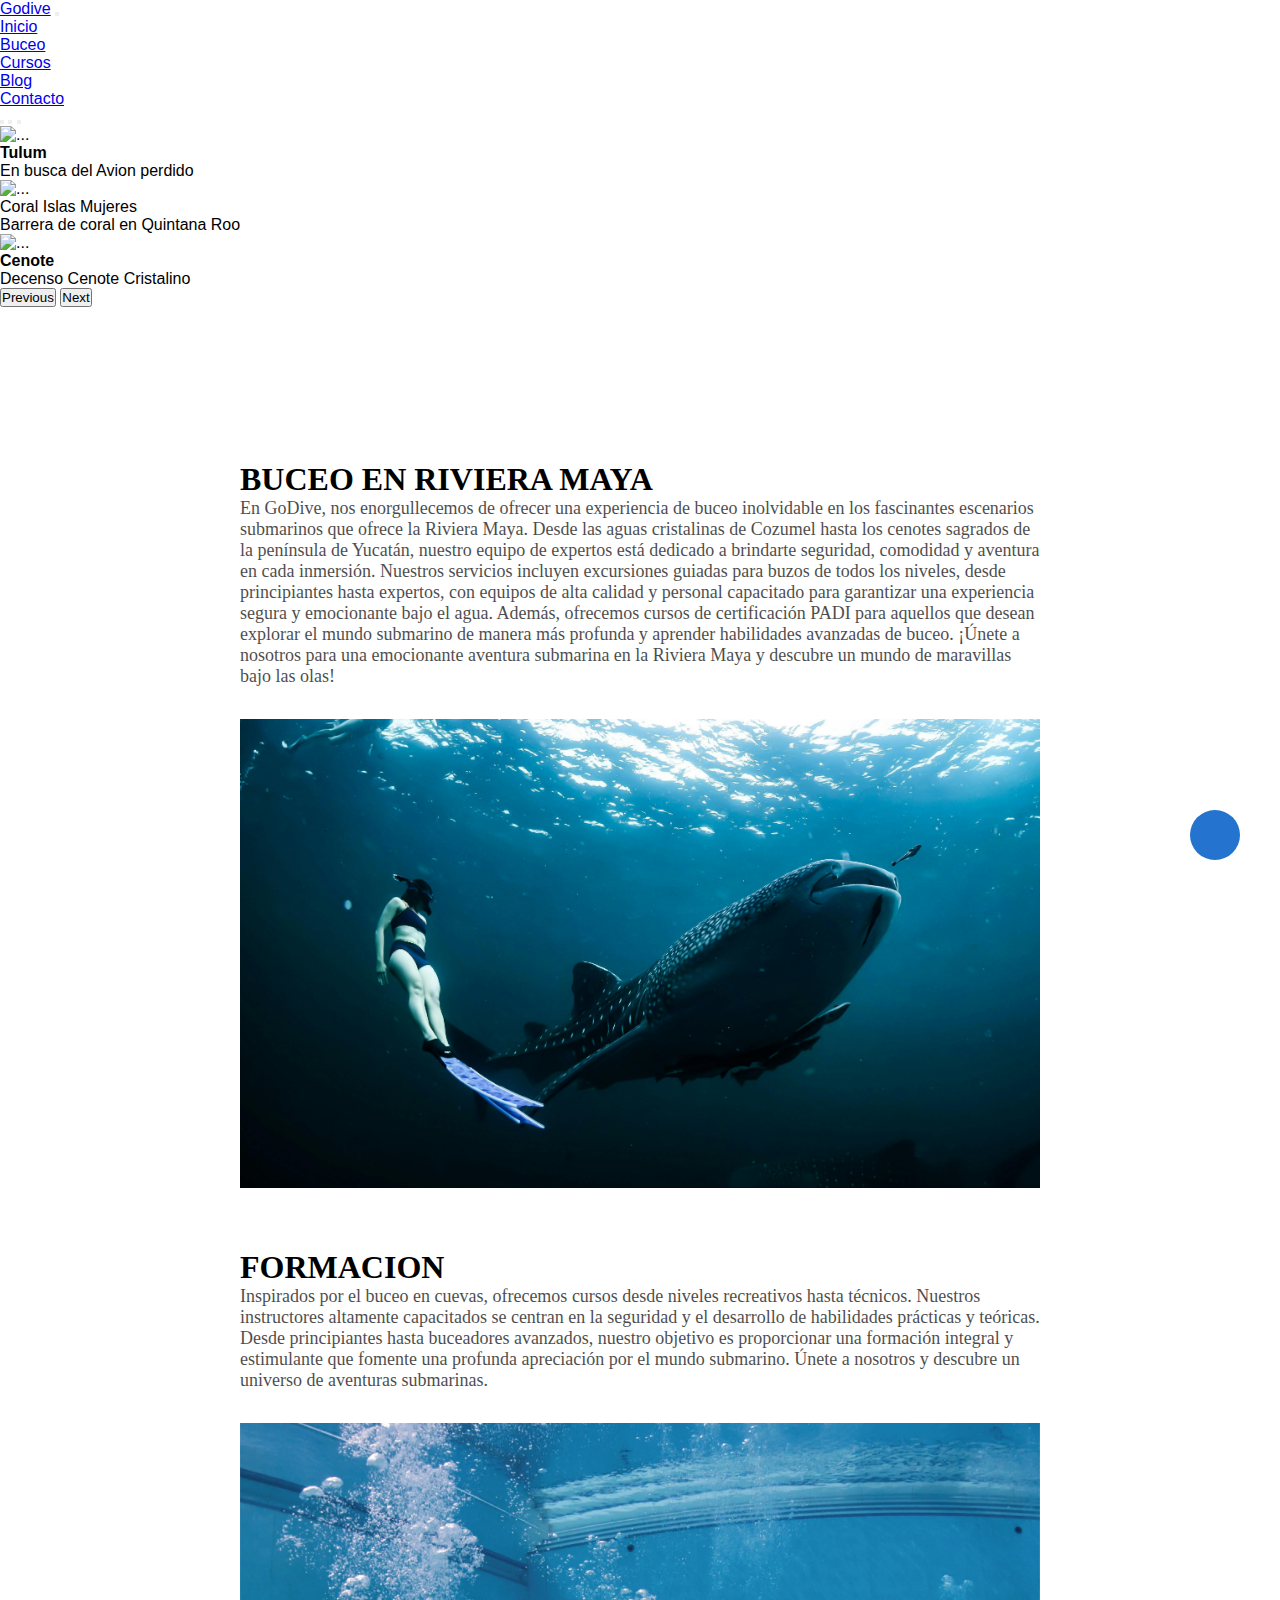
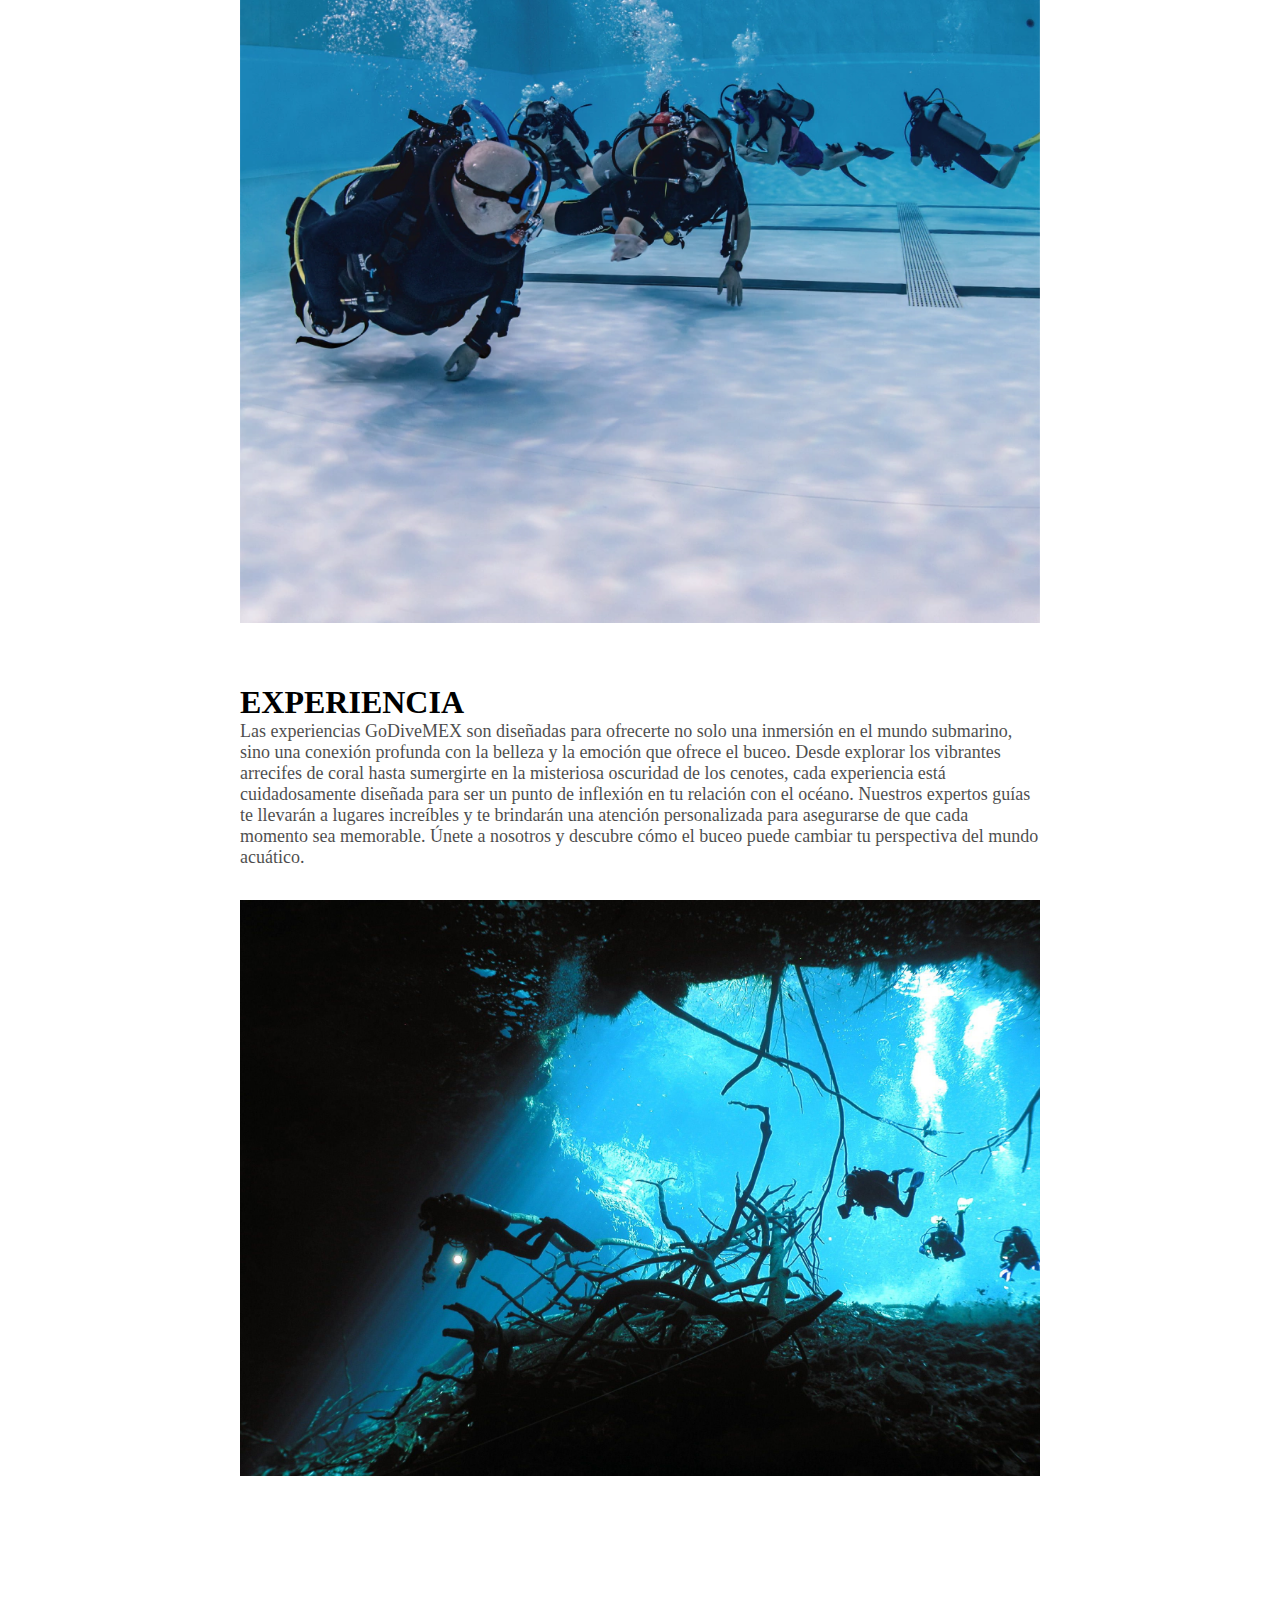
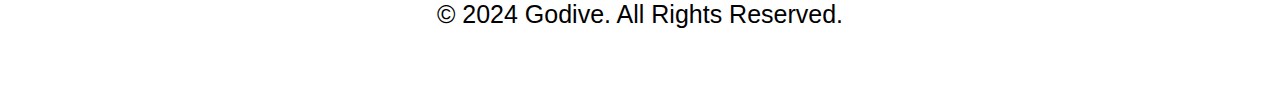
==== index.html @ 3f89cd63 "pruba index" ====
<!DOCTYPE html>
<html lang="es">

<head>
  <meta charset="UTF-8">
  <meta name="viewport" content="width=device-width, initial-scale=1.0">
  <link rel="stylesheet" href="https://cdnjs.cloudflare.com/ajax/libs/font-awesome/6.5.1/css/all.min.css"
    integrity="sha512-DTOQO9RWCH3ppGqcWaEA1BIZOC6xxalwEsw9c2QQeAIftl+Vegovlnee1c9QX4TctnWMn13TZye+giMm8e2LwA=="
    crossorigin="anonymous" referrerpolicy="no-referrer" />
  <!--BS 5.1 inicia-->
  <link href="https://cdn.jsdelivr.net/npm/bootstrap@5.1.3/dist/css/bootstrap.min.css" rel="stylesheet"
    integrity="sha384-1BmE4kWBq78iYhFldvKuhfTAU6auU8tT94WrHftjDbrCEXSU1oBoqyl2QvZ6jIW3" crossorigin="anonymous">
  <!--BS 5.1 fin-->
  <link rel="stylesheet" href="./estilos/estilo.css">
  <title>Inicio</title>
</head>
<header>
  <nav class="navbar navbar-expand-sm bg-dark navbar-dark">
    <div class="container-fluid">
      <a class="navbar-brand" href="#">Godive</a>
      <button class="navbar-toggler" type="button" data-bs-toggle="collapse" data-bs-target="#collapsibleNavbar">
        <span class="navbar-toggler-icon"></span>
      </button>
      <div class="diflex justify-content-end collapse navbar-collapse" id="collapsibleNavbar">
        <ul class="navbar-nav">
          <li class="nav-item">
            <a class="nav-link" href="./index.html">Inicio</a>
          </li>
          <li class="nav-item">
            <a class="nav-link" href="./page/buceo.html">Buceo</a>
          </li>
          <li class="nav-item">
            <a class="nav-link" href="./page/cursos.html">Cursos</a>
          </li>
          <li class="nav-item">
            <a class="nav-link" href="./page/blog.html">Blog</a>
          </li>
          <li class="nav-item">
            <a class="nav-link" href="./page/contacto.html">Contacto</a>
          </li>
        </ul>
      </div>
    </div>
  </nav>
  <script src="https://cdn.jsdelivr.net/npm/@popperjs/core@2.10.2/dist/umd/popper.min.js"
    integrity="sha384-7+zCNj/IqJ95wo16oMtfsKbZ9ccEh31eOz1HGyDuCQ6wgnyJNSYdrPa03rtR1zdB"
    crossorigin="anonymous"></script>
  <script src="https://cdn.jsdelivr.net/npm/bootstrap@5.1.3/dist/js/bootstrap.min.js"
    integrity="sha384-QJHtvGhmr9XOIpI6YVutG+2QOK9T+ZnN4kzFN1RtK3zEFEIsxhlmWl5/YESvpZ13"
    crossorigin="anonymous"></script>
</header>

<body>
  <div class="fotc">
    <div id="carouselExampleCaptions" class="carousel slide" data-bs-ride="carousel">
      <div class="carousel-indicators">
        <button type="button" data-bs-target="#carouselExampleCaptions" data-bs-slide-to="0" class="active"
          aria-current="true" aria-label="Slide 1"></button>
        <button type="button" data-bs-target="#carouselExampleCaptions" data-bs-slide-to="1"
          aria-label="Slide 2"></button>
        <button type="button" data-bs-target="#carouselExampleCaptions" data-bs-slide-to="2"
          aria-label="Slide 3"></button>
      </div>
      <div class="carousel-inner">
        <div class="carousel-item active">
          <img src="./Media/1980.jpg" class="d-block w-100" alt="...">
          <div class="carousel-caption d-none d-md-block">
            <h4>Tulum</h4>
            <p>En busca del Avion perdido</p>
          </div>
        </div>
        <div class="carousel-item">
          <img src="./Media/1981.jpg" class="d-block w-100" alt="...">
          <div class="carousel-caption d-none d-md-block">
            <hh4>Coral Islas Mujeres</hh4>
            <p>Barrera de coral en Quintana Roo</p>
          </div>
        </div>
        <div class="carousel-item">
          <img src="./Media//1983.jpg" class="d-block w-100" alt="...">
          <div class="carousel-caption d-none d-md-block">
            <h4>Cenote</h4>
            <p>Decenso Cenote Cristalino</p>
          </div>
        </div>
      </div>
      <button class="carousel-control-prev" type="button" data-bs-target="#carouselExampleCaptions"
        data-bs-slide="prev">
        <span class="carousel-control-prev-icon" aria-hidden="true"></span>
        <span class="visually-hidden">Previous</span>
      </button>
      <button class="carousel-control-next" type="button" data-bs-target="#carouselExampleCaptions"
        data-bs-slide="next">
        <span class="carousel-control-next-icon" aria-hidden="true"></span>
        <span class="visually-hidden">Next</span>
      </button>
    </div>
  </div>
</body>
  <br></br>
  <br>
  <section>
    <h1>BUCEO EN RIVIERA MAYA</h1>

    <h2>En GoDive, nos enorgullecemos de ofrecer una experiencia de buceo inolvidable en los fascinantes escenarios
      submarinos que ofrece la Riviera Maya. Desde las aguas cristalinas de Cozumel hasta los cenotes sagrados de la
      península de Yucatán, nuestro equipo de expertos está dedicado a brindarte seguridad, comodidad y aventura en cada
      inmersión.

      Nuestros servicios incluyen excursiones guiadas para buzos de todos los niveles, desde principiantes hasta
      expertos, con equipos de alta calidad y personal capacitado para garantizar una experiencia segura y emocionante
      bajo el agua. Además, ofrecemos cursos de certificación PADI para aquellos que desean explorar el mundo submarino
      de manera más profunda y aprender habilidades avanzadas de buceo.
      ¡Únete a nosotros para una emocionante aventura submarina en la Riviera Maya y descubre un mundo de maravillas
      bajo las olas!</h2>
    <img
      src="./media/index 2.jpg" />
    <br></br>
    <br></br>
    <h1>FORMACION</h1>

    <h2>Inspirados por el buceo en cuevas, ofrecemos cursos desde niveles recreativos hasta técnicos. Nuestros
      instructores altamente capacitados se centran en la seguridad y el desarrollo de habilidades prácticas y teóricas.
      Desde principiantes hasta buceadores avanzados, nuestro objetivo es proporcionar una formación integral y
      estimulante que fomente una profunda apreciación por el mundo submarino. Únete a nosotros y descubre un universo
      de aventuras submarinas.</h2>
    <img src="./media/index 4.png" />
    <br></br>
    <br></br>
    <h1>EXPERIENCIA</h1>
    <h2>
      Las experiencias GoDiveMEX son diseñadas para ofrecerte no solo una inmersión en el mundo submarino, sino una
      conexión profunda con la belleza y la emoción que ofrece el buceo. Desde explorar los vibrantes arrecifes de coral
      hasta sumergirte en la misteriosa oscuridad de los cenotes, cada experiencia está cuidadosamente diseñada para ser
      un punto de inflexión en tu relación con el océano. Nuestros expertos guías te llevarán a lugares increíbles y te
      brindarán una atención personalizada para asegurarse de que cada momento sea memorable. Únete a nosotros y
      descubre cómo el buceo puede cambiar tu perspectiva del mundo acuático.</h2>
    <img
      src="./media/index 3.jpg" />
  </section>

<footer>
  <p>© 2024 Godive. All Rights Reserved.</p>
  <div class="redes">
    <a href="">
      <i class="fa-brands fa-facebook"></i>
    </a>
    <a href="">
      <i class="fa-brands fa-square-instagram"></i>
    </a>
    <a href="">
      <i class="fa-brands fa-youtube"></i>
    </a>
  </div>
</footer>
<a href="" class="arriba">
  <i class="fa-solid fa-house-flood-water"></i>
</a>

</html>
---- estilos/estilo.css ----
h5 {
  color: #0099ff;
  font-family: helvetica;
  text-align: center;
  font-weight: 800;
}

footer {
  background-color: rgb(255, 255, 255);
  width: 100%;
  color: #000000;
  text-align: center;
  padding: 20px;
  font-size: 25px;
}

.redes a {
  text-align: center;
  text-decoration: none;
  color: #000000;
  font-size: 50px;
  letter-spacing: 10px;
}

footer p {
  margin-bottom: 50px;
}

* {
  margin: 0;
  padding: 0;
  box-sizing: border-box;
  font-family: Verdana, Geneva, Tahoma, sans-serif;
}

html {
  scroll-behavior: smooth;
}

footer {
  background-color: rgb(255, 255, 255);
  width: 100%;
  color: #000000;
  text-align: center;
  padding: 20px;
  font-size: 25px;
}

.redes a {
  text-align: center;
  text-decoration: none;
  color: #000000;
  font-size: 50px;
  letter-spacing: 10px;
}

footer p {
  margin-bottom: 50px;
}

.arriba {
  background-color: #2473ce;
  color: rgb(255, 255, 255);
  height: 50px;
  width: 50px;
  position: fixed;
  right: 40px;
  bottom: 40px;
  font-size: 25px;
  text-align: center;
  line-height: 50px;
  border-radius: 50%;
}

/*CONTACTO*/
#contactoedit {
  font-size: 30px;
}

.prueba1 {
  padding: 2%;
  color: rgb(255, 255, 255);
  text-align: center;
  background-position: center;
}

.contacto1 {
  font-size: x-large;
  margin-top: 10px;
}

.cajatexto {
  width: 300px;
  margin-top: 10px;
  background-color: rgba(255, 255, 255, 0.5254901961);
  border-radius: 20px;
}

.textomensaje {
  width: 600px;
  height: 300px;
  margin-top: 10px;
  background-color: rgba(255, 255, 255, 0.5254901961);
  border-radius: 20px;
}

#mapa {
  background-position: center;
  margin-top: 30px;
}

#imagencontacto {
  background-image: url(../Media/imagen\ contacto2.jpg);
  background-position: center;
  width: 100%;
}

#grilla {
  display: grid;
  grid-template-rows: repeat(3, 180px);
  grid-template-columns: repeat(4, 1fr);
  grid-gap: 10px 20px;
  grid-template-areas: "img1 img2 img3 img3" "img1 img4 img3 img3" "img7 img4 img6 img8";
  grid-gap: 15px;
  padding: 20px;
}

.item {
  border-radius: 2%;
  background-size: cover;
  background-position: center;
}

.item1 {
  background-image: url(../Media/1980.jpg);
  grid-area: img1;
}

.item2 {
  background-image: url(../Media/1981.jpg);
  grid-area: img2;
}

.item3 {
  background-image: url(../Media/1983.jpg);
  grid-area: img3;
}

.item4 {
  background-image: url(../Media/dive-225580_1920.jpg);
  grid-area: img4;
}

.item5 {
  background-image: url(../Media/fondo\ buceo.jpg);
  grid-area: img5;
}

.item6 {
  background-image: url(../Media/imagen\ inicio\ 2.jpg);
  grid-area: img6;
}

.item7 {
  background-image: url(../Media/IMAGEN\ INICIO.jpg);
  grid-area: img7;
}

.item8 {
  background-image: url(../Media/diver-1867538_1920.jpg);
  grid-area: img8;
}

#fotoblog {
  align-items: center;
  float: inline-end;
  margin-right: 300px;
}

.parrafoblog {
  width: 560px;
  text-align: left;
  margin-left: 200px;
}

.titulopeli {
  margin-left: 200px;
  margin-top: 50px;
}

* {
  margin: 0;
  padding: 0;
  box-sizing: border-box;
  font-family: Verdana, Geneva, Tahoma, sans-serif;
}

html {
  scroll-behavior: smooth;
}

.arriba {
  background-color: #2473ce;
  color: rgb(255, 255, 255);
  height: 50px;
  width: 50px;
  position: fixed;
  right: 40px;
  bottom: 40px;
  font-size: 25px;
  text-align: center;
  line-height: 50px;
  border-radius: 50%;
}
section {
  max-width: 800px;
  margin: 0 auto;
  font-family: system-ui;
	margin-top: 100px;
	margin-bottom: 100px;
}

h1, h2 {
  font-family: Georgia, 'Times New Roman', Times, serif;
}

h2 {
  opacity: .7;
  font-size: 18px;
  font-weight: 400;
	margin-bottom: 32px;
}

img {
  width: 100%;
  height: auto;
}

@keyframes show {
	from {
		opacity: 0;
		scale: 25%;
	}

	to {
		opacity: 1;
		scale: 100%;
	}
}

img {
	view-timeline-name: --image;
	view-timeline-axis: block;

	animation-timeline: --image;
	animation-name: show;

	animation-range: entry 25% cover 30%;
	animation-fill-mode: both;
}
/*# sourceMappingURL=estilo.css.map */
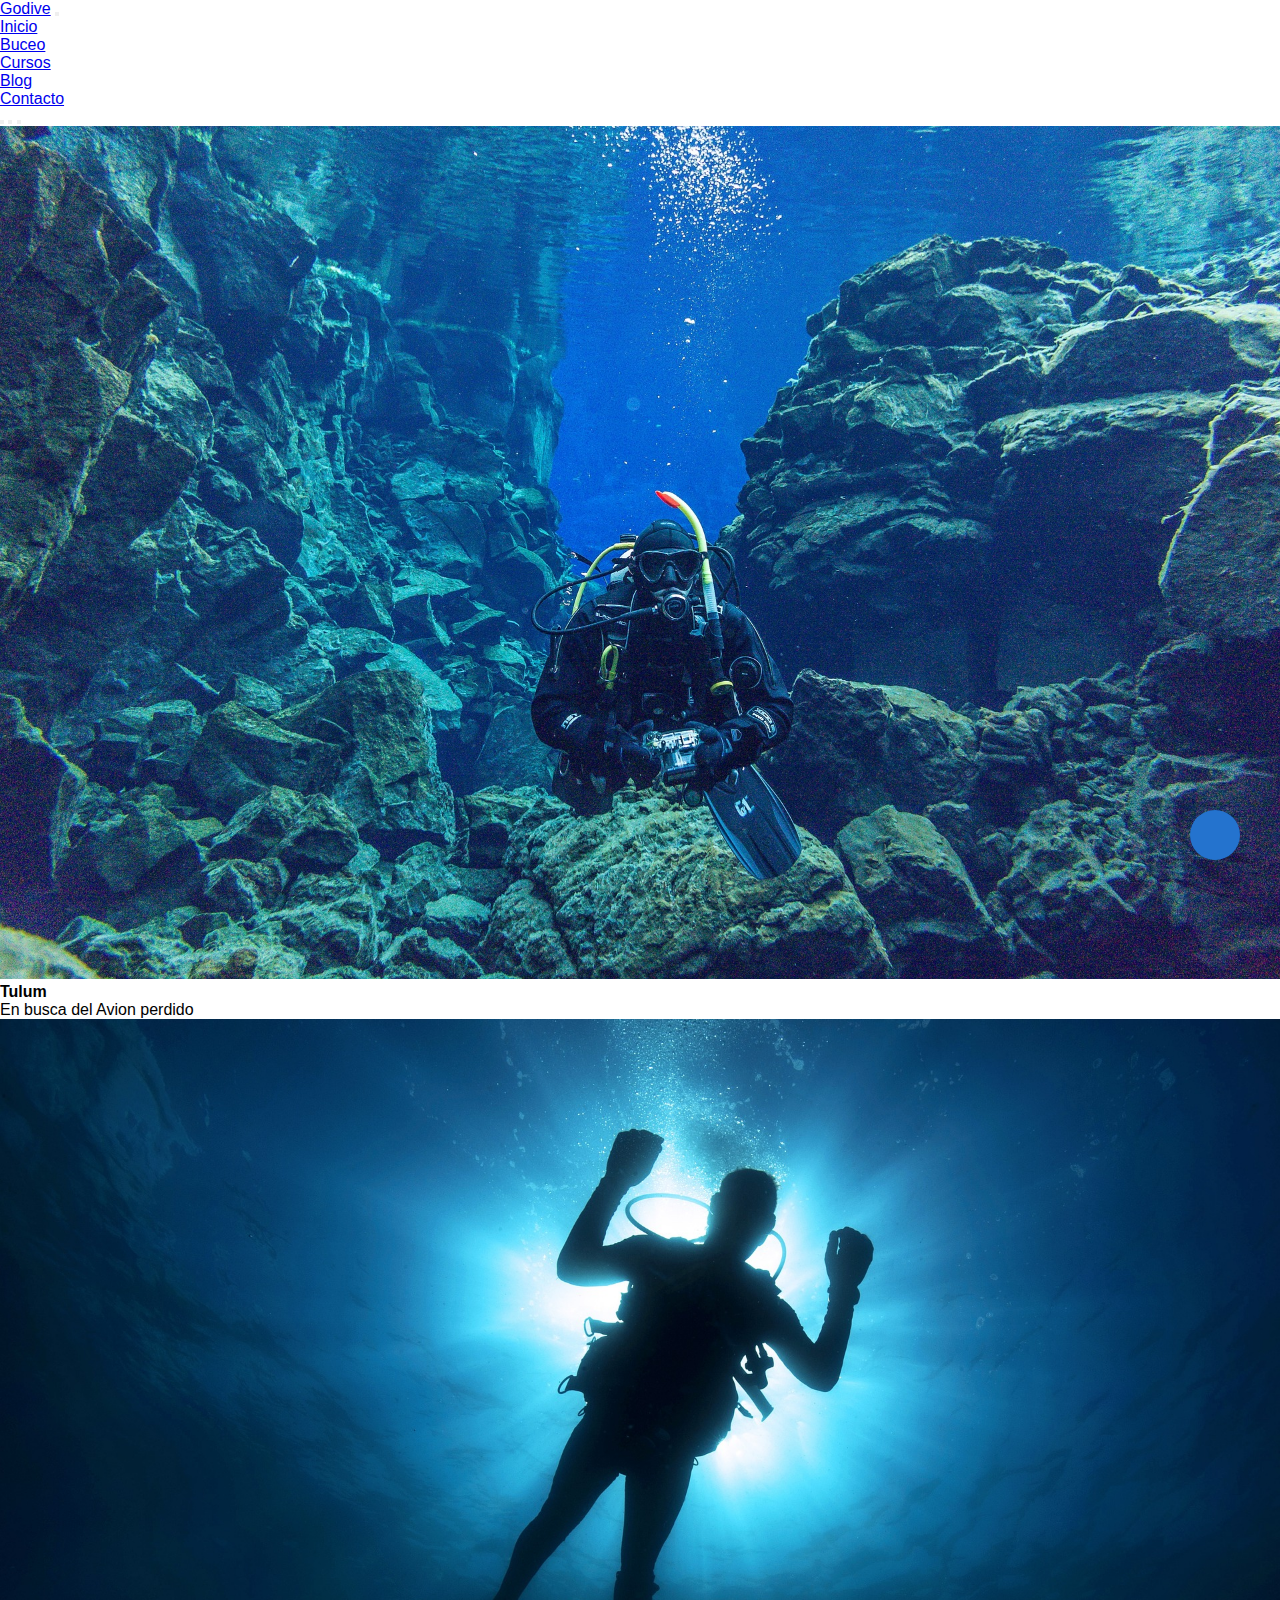
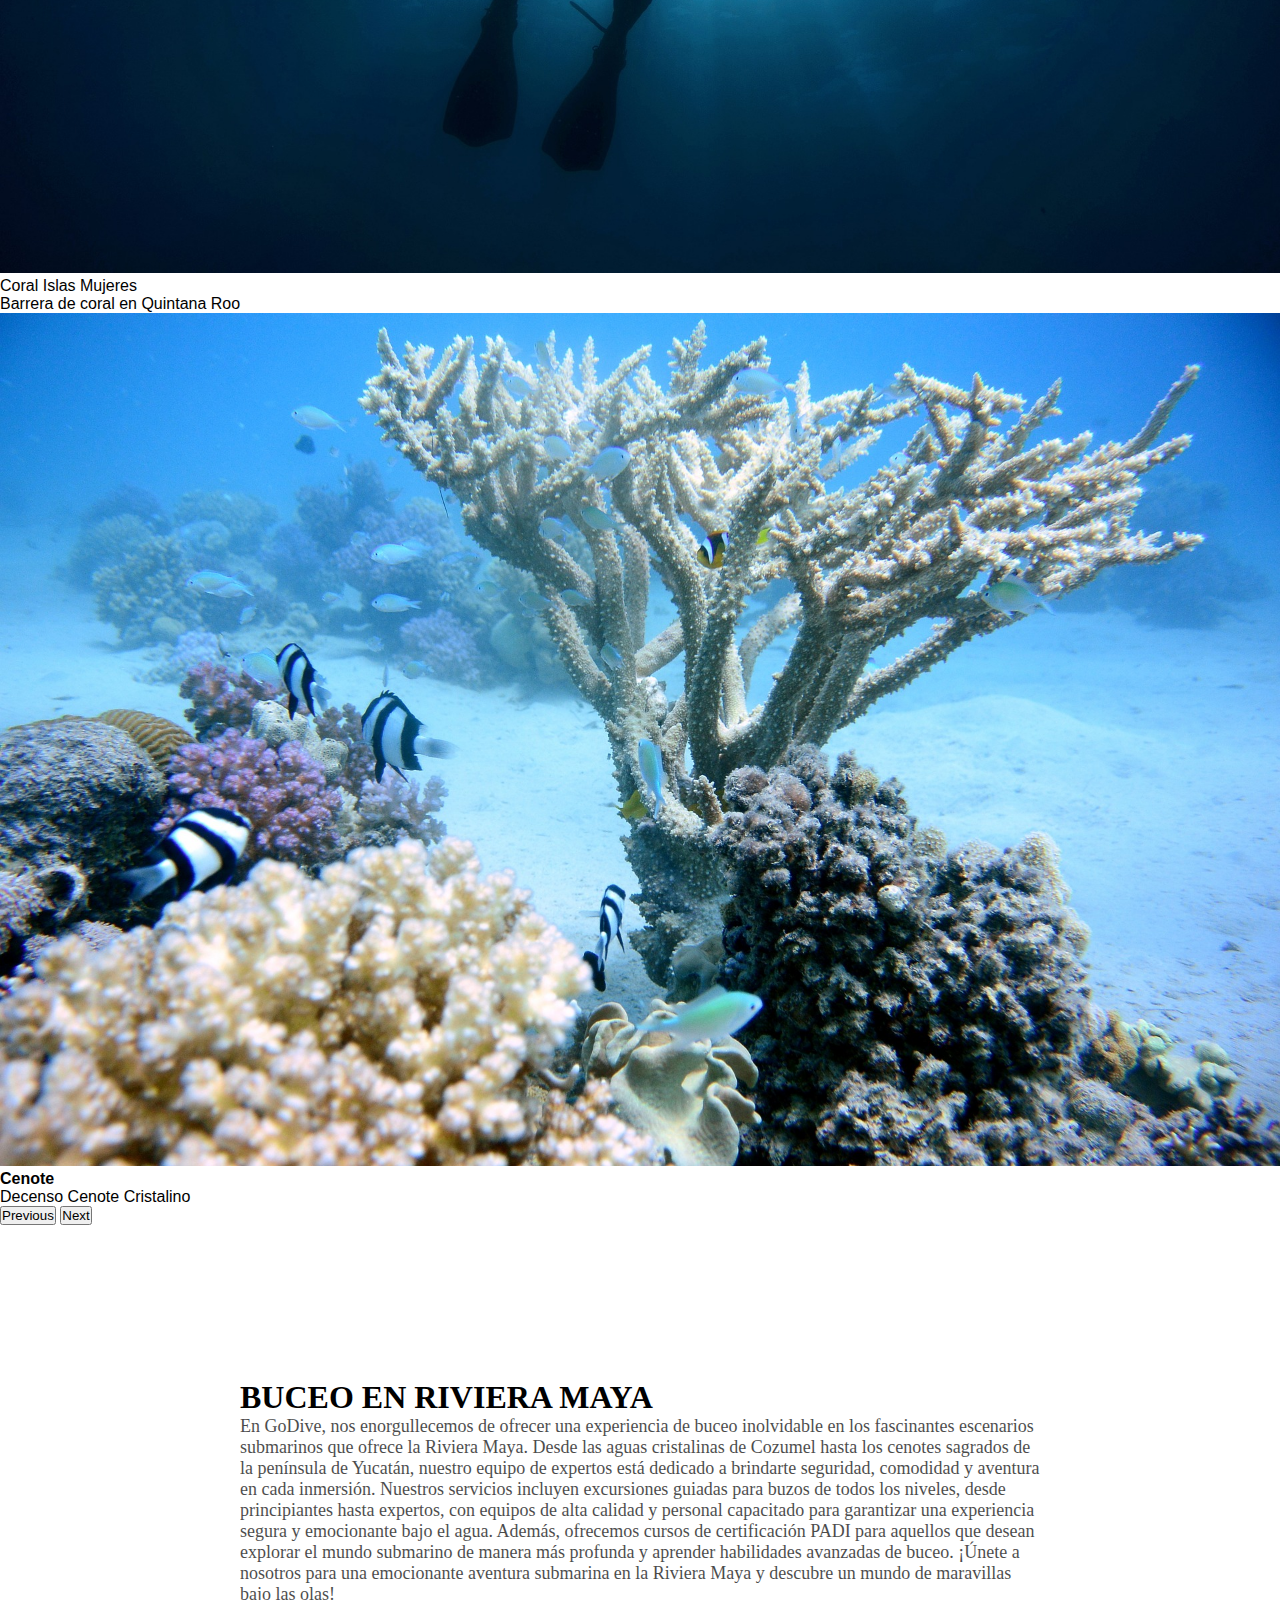
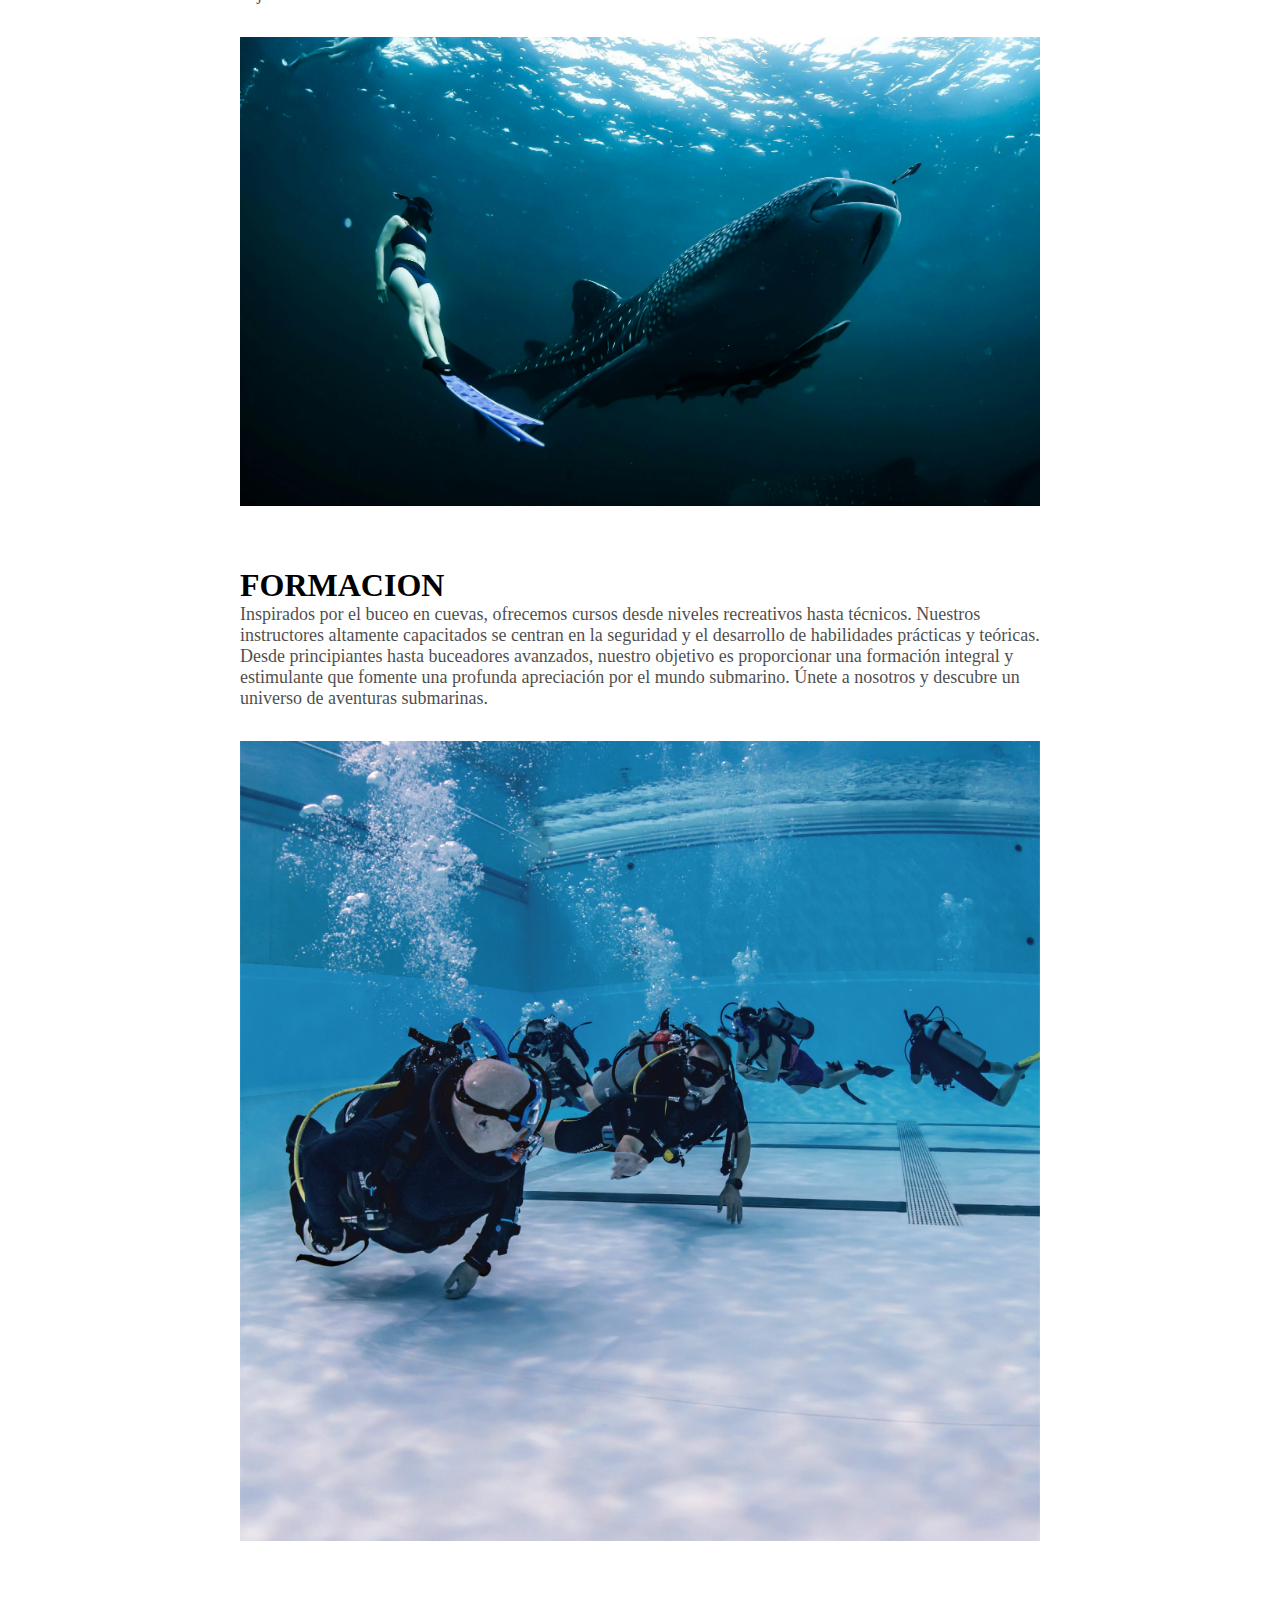
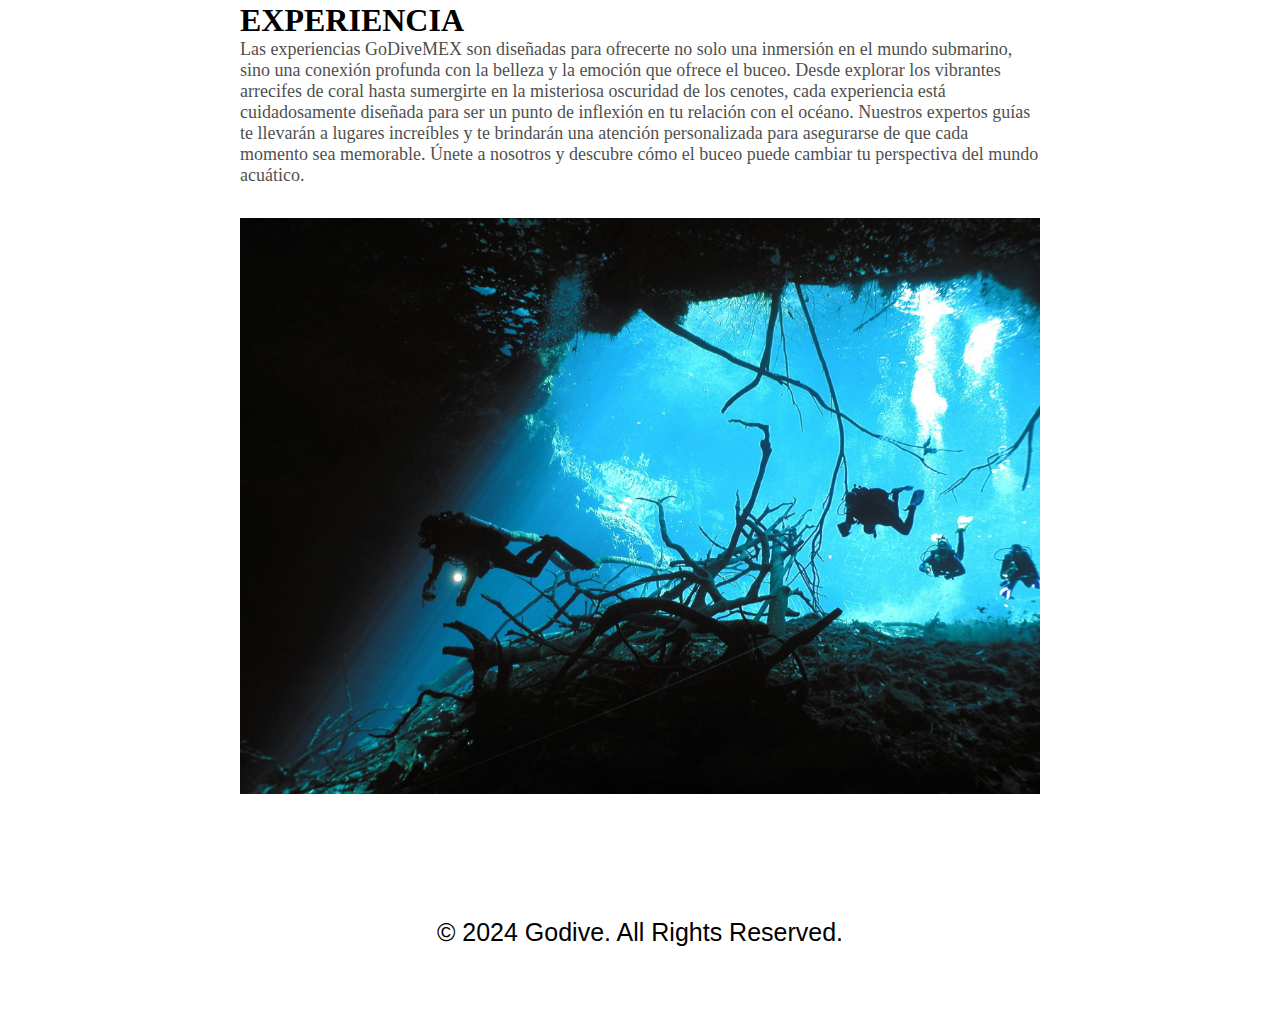
==== commit adaa5995: "se agrega carrucel" ====
--- a/index.html
+++ b/index.html
@@ -63,21 +63,21 @@
       </div>
       <div class="carousel-inner">
         <div class="carousel-item active">
-          <img src="./Media/1980.jpg" class="d-block w-100" alt="...">
+          <img src="./media/1983.jpg" class="d-block w-100" alt="...">
           <div class="carousel-caption d-none d-md-block">
             <h4>Tulum</h4>
             <p>En busca del Avion perdido</p>
           </div>
         </div>
         <div class="carousel-item">
-          <img src="./Media/1981.jpg" class="d-block w-100" alt="...">
+          <img src="./media/1980.jpg" class="d-block w-100" alt="...">
           <div class="carousel-caption d-none d-md-block">
             <hh4>Coral Islas Mujeres</hh4>
             <p>Barrera de coral en Quintana Roo</p>
           </div>
         </div>
         <div class="carousel-item">
-          <img src="./Media//1983.jpg" class="d-block w-100" alt="...">
+          <img src="./media/1981.jpg" class="d-block w-100" alt="...">
           <div class="carousel-caption d-none d-md-block">
             <h4>Cenote</h4>
             <p>Decenso Cenote Cristalino</p>
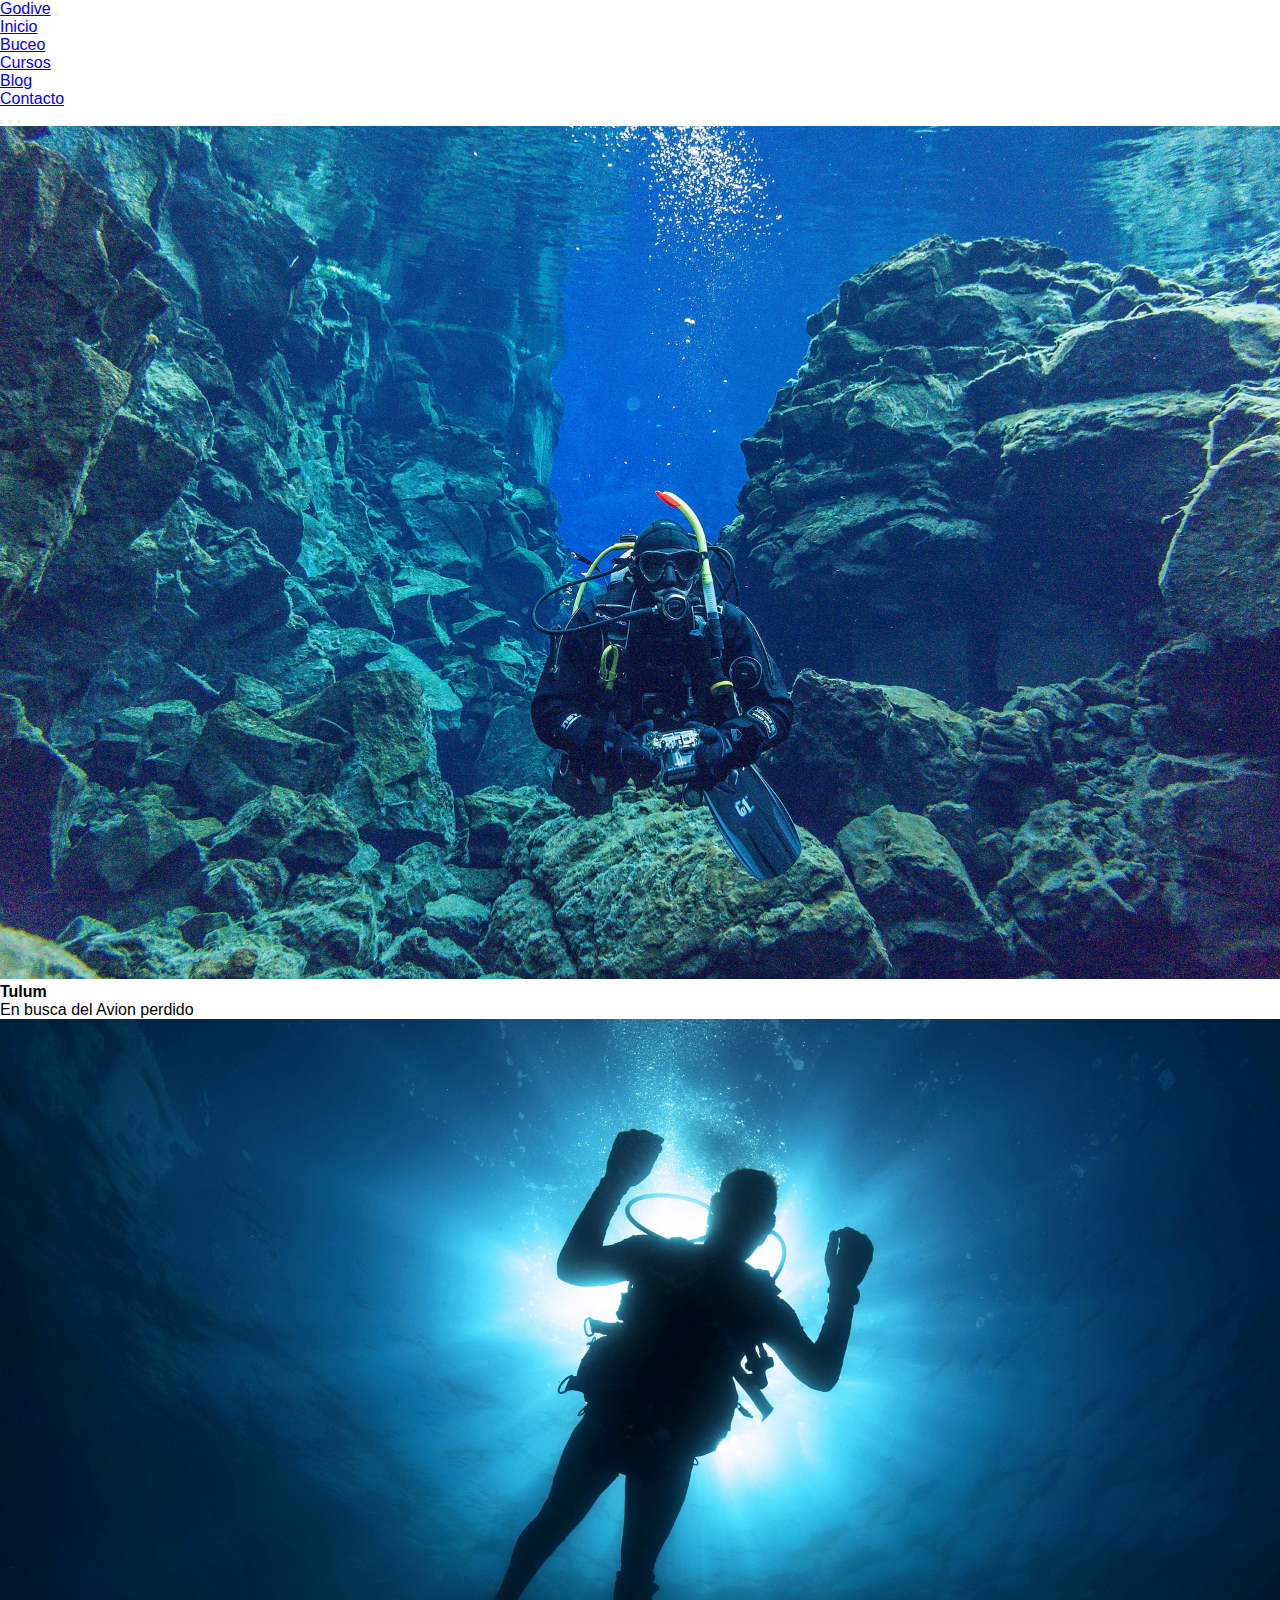
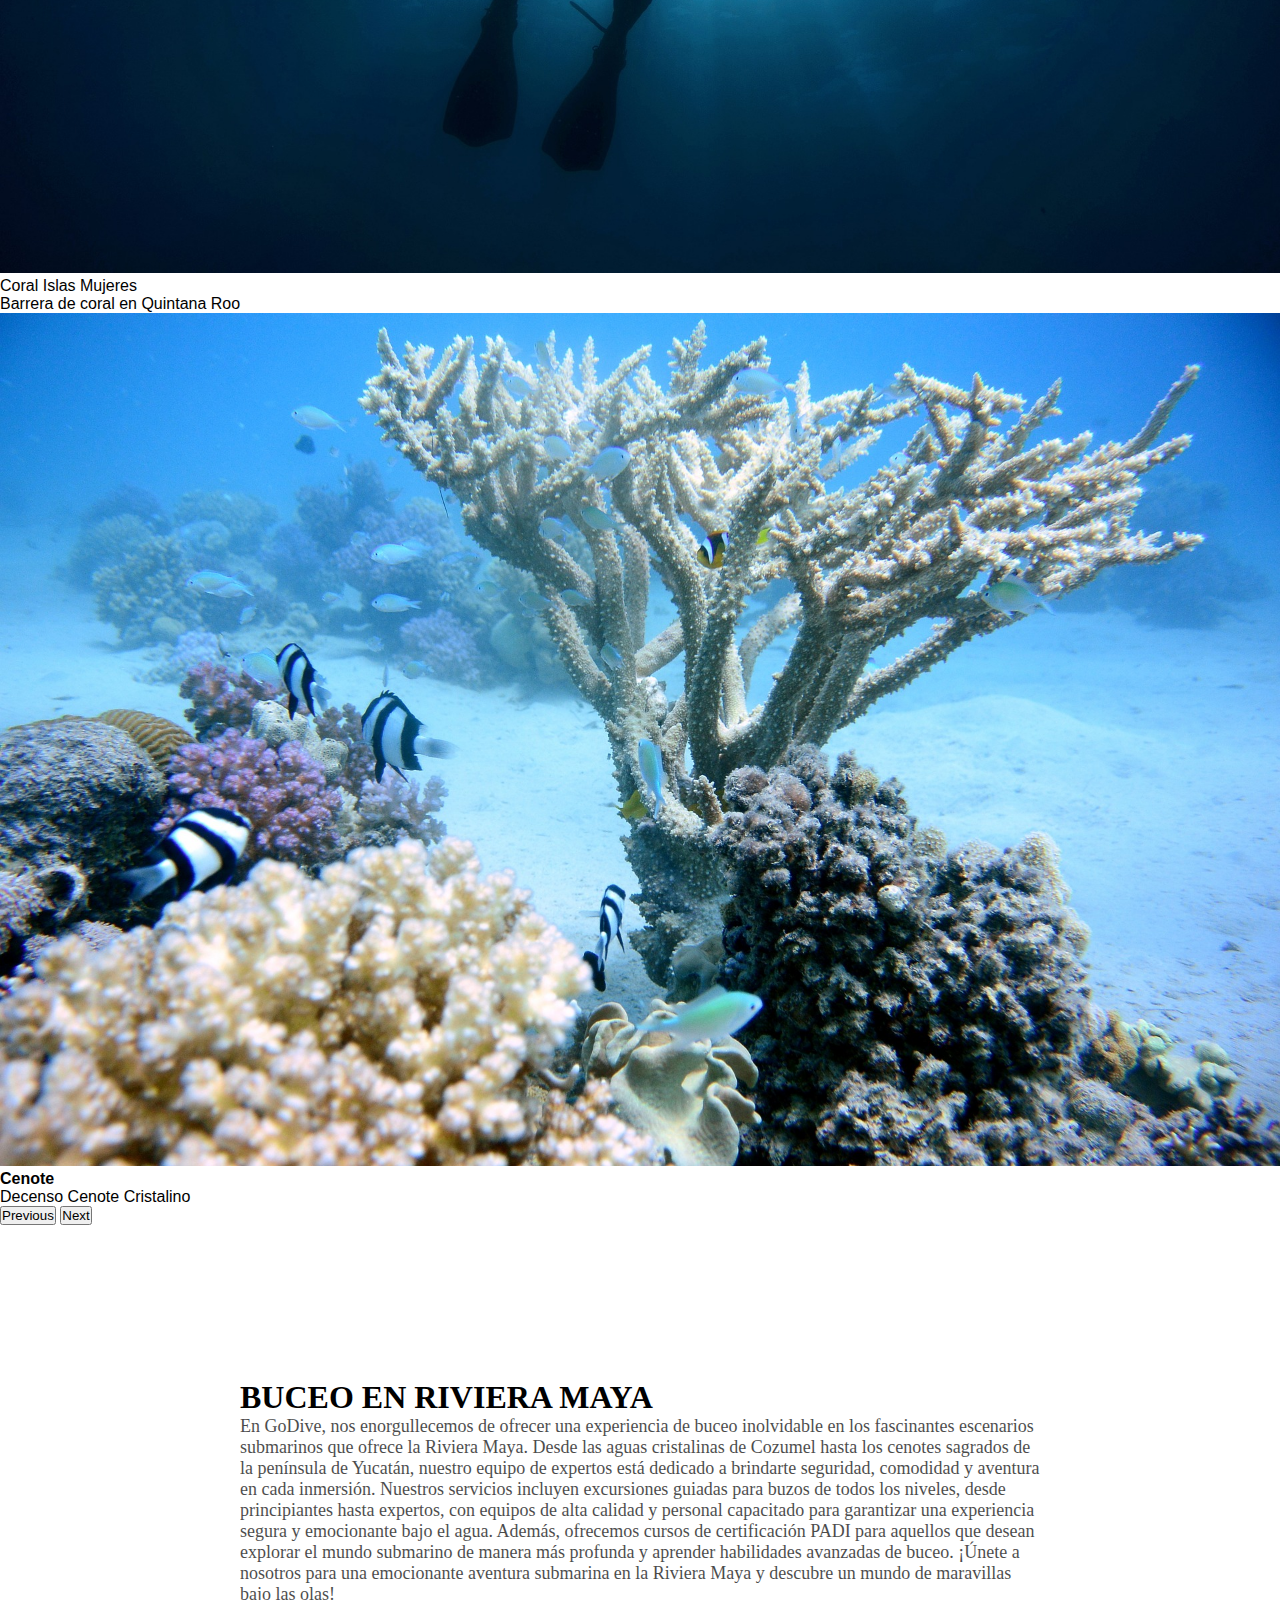
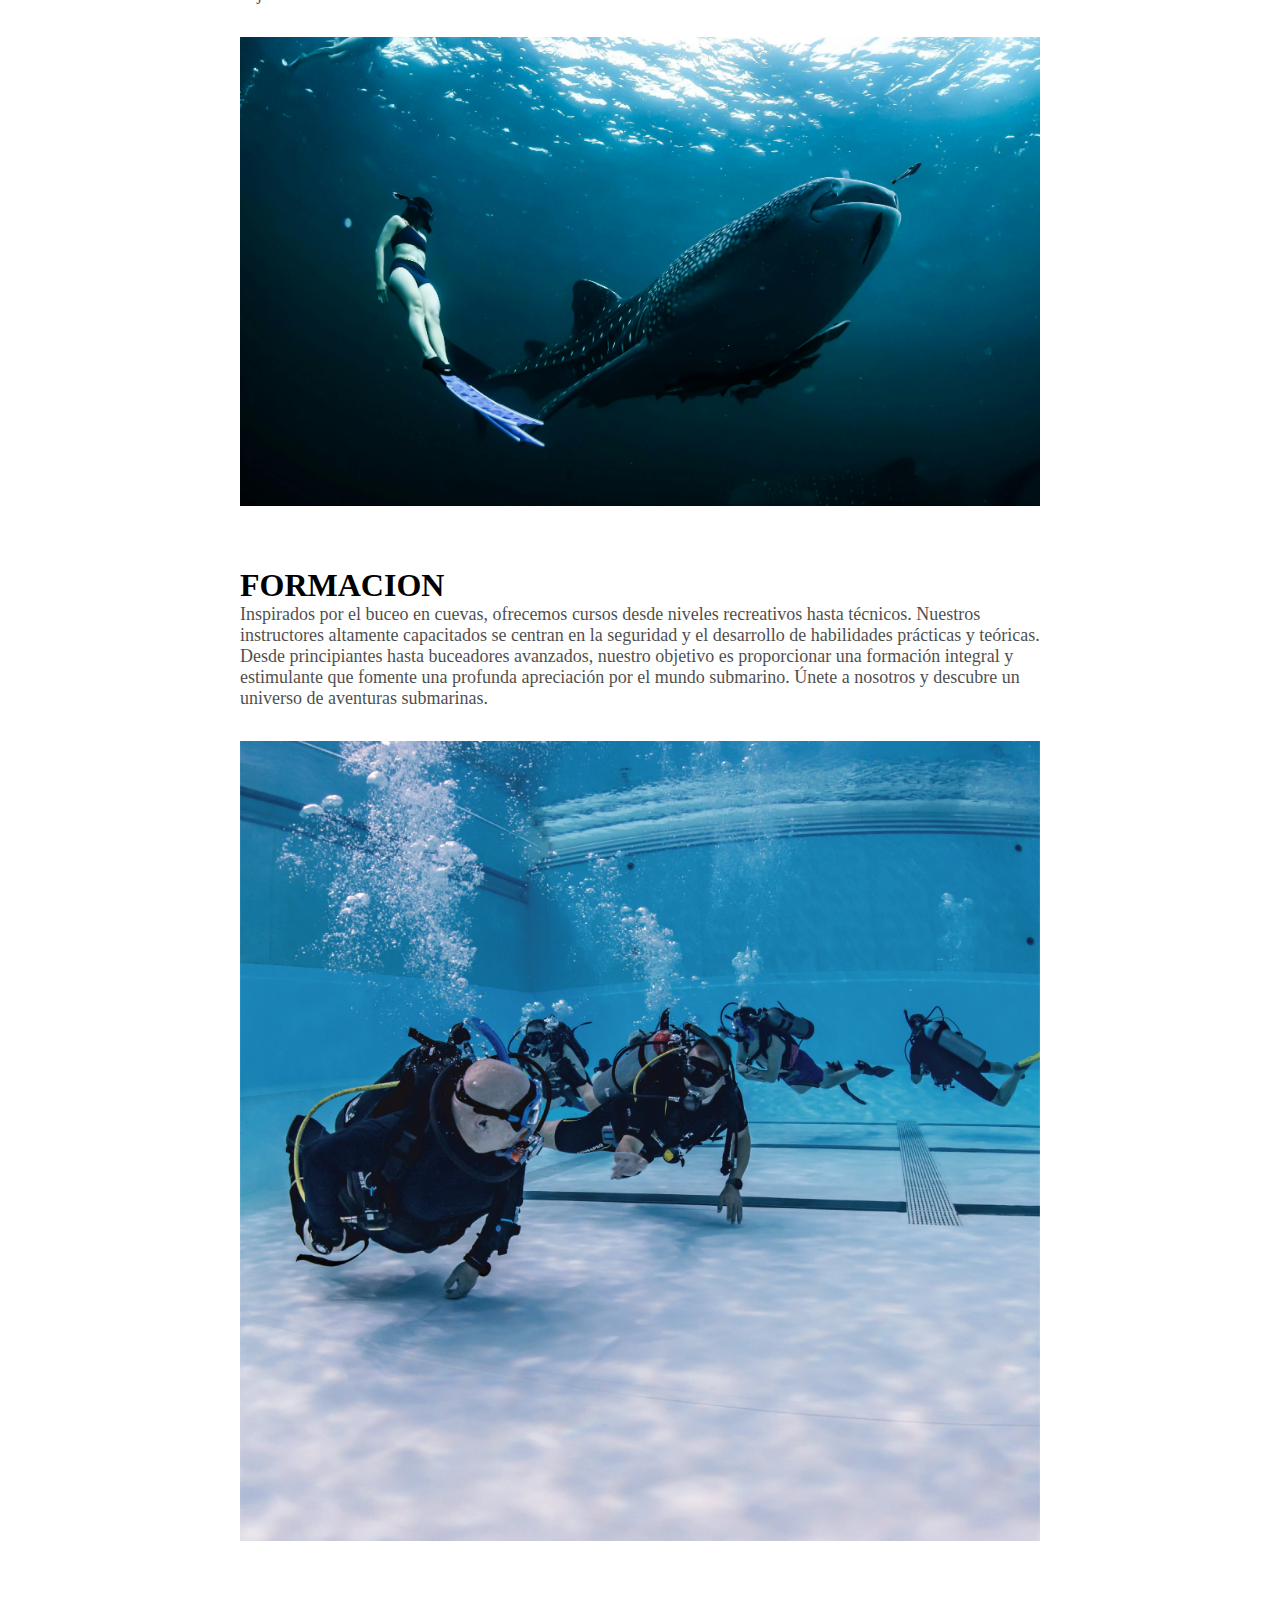
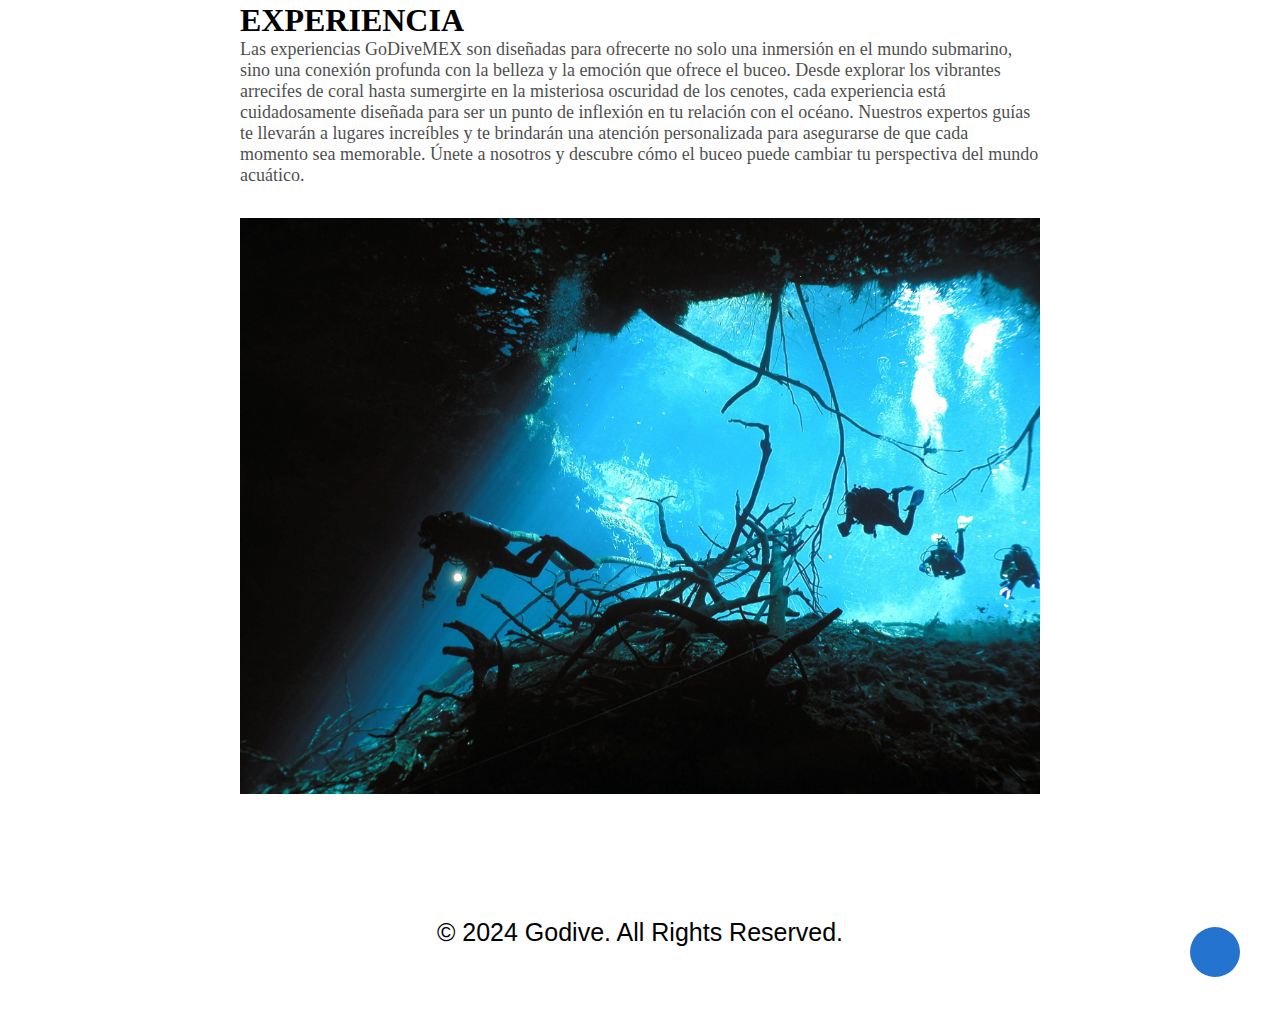
==== commit 2688098d: "prueba" ====
--- a/index.html
+++ b/index.html
@@ -95,8 +95,8 @@
         <span class="visually-hidden">Next</span>
       </button>
     </div>
+
   </div>
-</body>
   <br></br>
   <br>
   <section>
@@ -113,8 +113,7 @@
       de manera más profunda y aprender habilidades avanzadas de buceo.
       ¡Únete a nosotros para una emocionante aventura submarina en la Riviera Maya y descubre un mundo de maravillas
       bajo las olas!</h2>
-    <img
-      src="./media/index 2.jpg" />
+    <img src="./media/index 2.jpg" />
     <br></br>
     <br></br>
     <h1>FORMACION</h1>
@@ -135,10 +134,9 @@
       un punto de inflexión en tu relación con el océano. Nuestros expertos guías te llevarán a lugares increíbles y te
       brindarán una atención personalizada para asegurarse de que cada momento sea memorable. Únete a nosotros y
       descubre cómo el buceo puede cambiar tu perspectiva del mundo acuático.</h2>
-    <img
-      src="./media/index 3.jpg" />
+    <img src="./media/index 3.jpg" />
   </section>
-
+</body>
 <footer>
   <p>© 2024 Godive. All Rights Reserved.</p>
   <div class="redes">
--- a/estilos/estilo.css
+++ b/estilos/estilo.css
@@ -1,8 +1,36 @@
-h5 {
-  color: #0099ff;
-  font-family: helvetica;
-  text-align: center;
-  font-weight: 800;
+body {
+  perspective: 1px;
+  transform-style: preserve-3d;
+  overflow-x: hidden;
+  overflow-y: scroll;
+}
+
+.section1,
+.section2 {
+  transform-style: preserve-3d;
+}
+
+.section1::before {
+  content: "";
+  width: 100%;
+  height: 100%;
+  position: absolute;
+  background: url("../media/base.png") top center;
+  background-size: cover;
+  transform: translateZ(-1px) scale(2.2);
+  filter: blur(2px);
+}
+.section1::after {
+  content: ".";
+  width: 100%;
+  height: 100%;
+  position: absolute;
+  background: url("../media/outer-layer-blur.png") top center;
+  background-size: cover;
+}
+.section1 .text {
+  top: 10%;
+  transform: translateZ(-0.5px) scale(1.5, 1.6) translate(-33%, 10%);
 }
 
 footer {
@@ -212,50 +240,52 @@
   line-height: 50px;
   border-radius: 50%;
 }
+
+h5 {
+  color: #0099ff;
+  font-family: helvetica;
+  text-align: center;
+  font-weight: 800;
+}
+
 section {
   max-width: 800px;
   margin: 0 auto;
   font-family: system-ui;
-	margin-top: 100px;
-	margin-bottom: 100px;
-}
-
-h1, h2 {
-  font-family: Georgia, 'Times New Roman', Times, serif;
+  margin-top: 100px;
+  margin-bottom: 100px;
+}
+
+h1 {
+  font-family: Georgia, "Times New Roman", Times, serif;
 }
 
 h2 {
-  opacity: .7;
+  font-family: Georgia, "Times New Roman", Times, serif;
+  opacity: 0.7;
   font-size: 18px;
   font-weight: 400;
-	margin-bottom: 32px;
+  margin-bottom: 32px;
 }
 
 img {
   width: 100%;
   height: auto;
+  view-timeline-name: --image;
+  view-timeline-axis: block;
+  animation-timeline: --image;
+  animation-name: show;
+  animation-range: entry 25% cover 30%;
+  animation-fill-mode: both;
 }
 
 @keyframes show {
-	from {
-		opacity: 0;
-		scale: 25%;
-	}
-
-	to {
-		opacity: 1;
-		scale: 100%;
-	}
-}
-
-img {
-	view-timeline-name: --image;
-	view-timeline-axis: block;
-
-	animation-timeline: --image;
-	animation-name: show;
-
-	animation-range: entry 25% cover 30%;
-	animation-fill-mode: both;
-}
-/*# sourceMappingURL=estilo.css.map */+  from {
+    opacity: 0;
+    scale: 25%;
+  }
+  to {
+    opacity: 1;
+    scale: 100%;
+  }
+}/*# sourceMappingURL=estilo.css.map */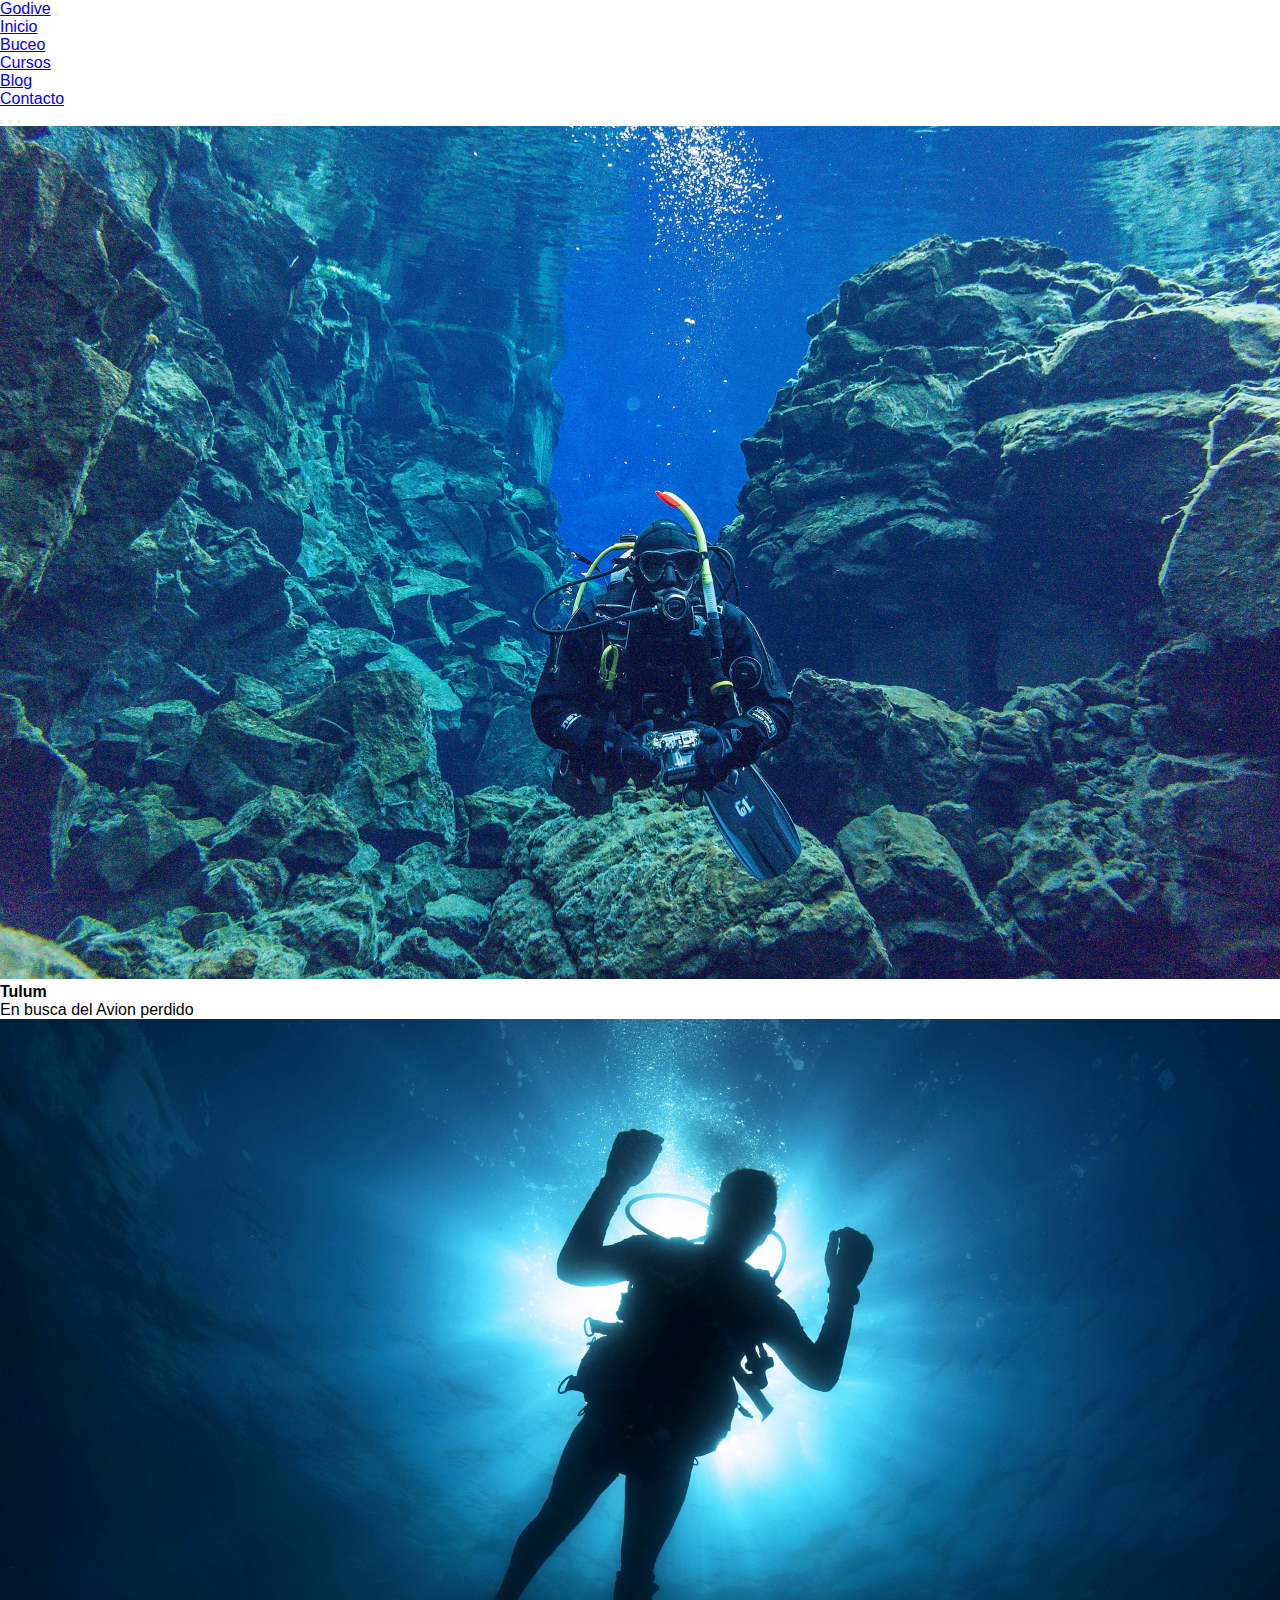
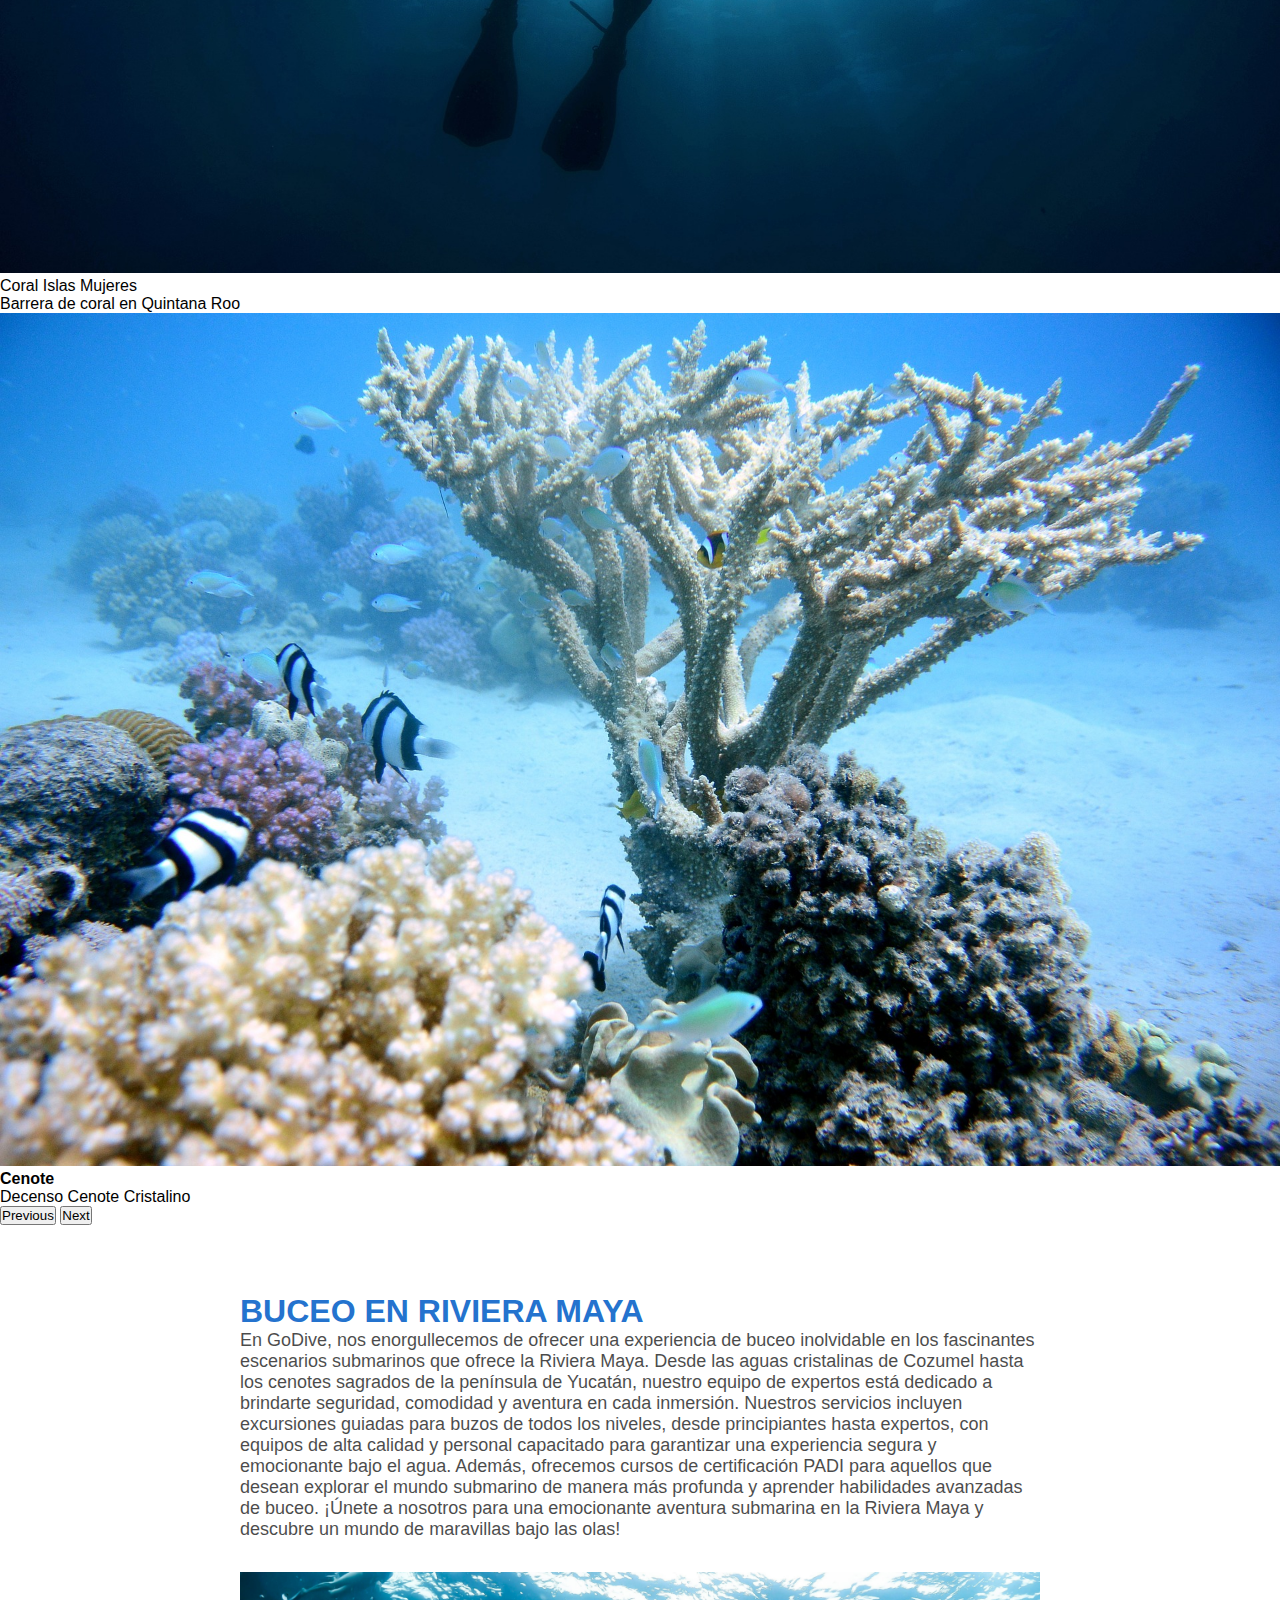
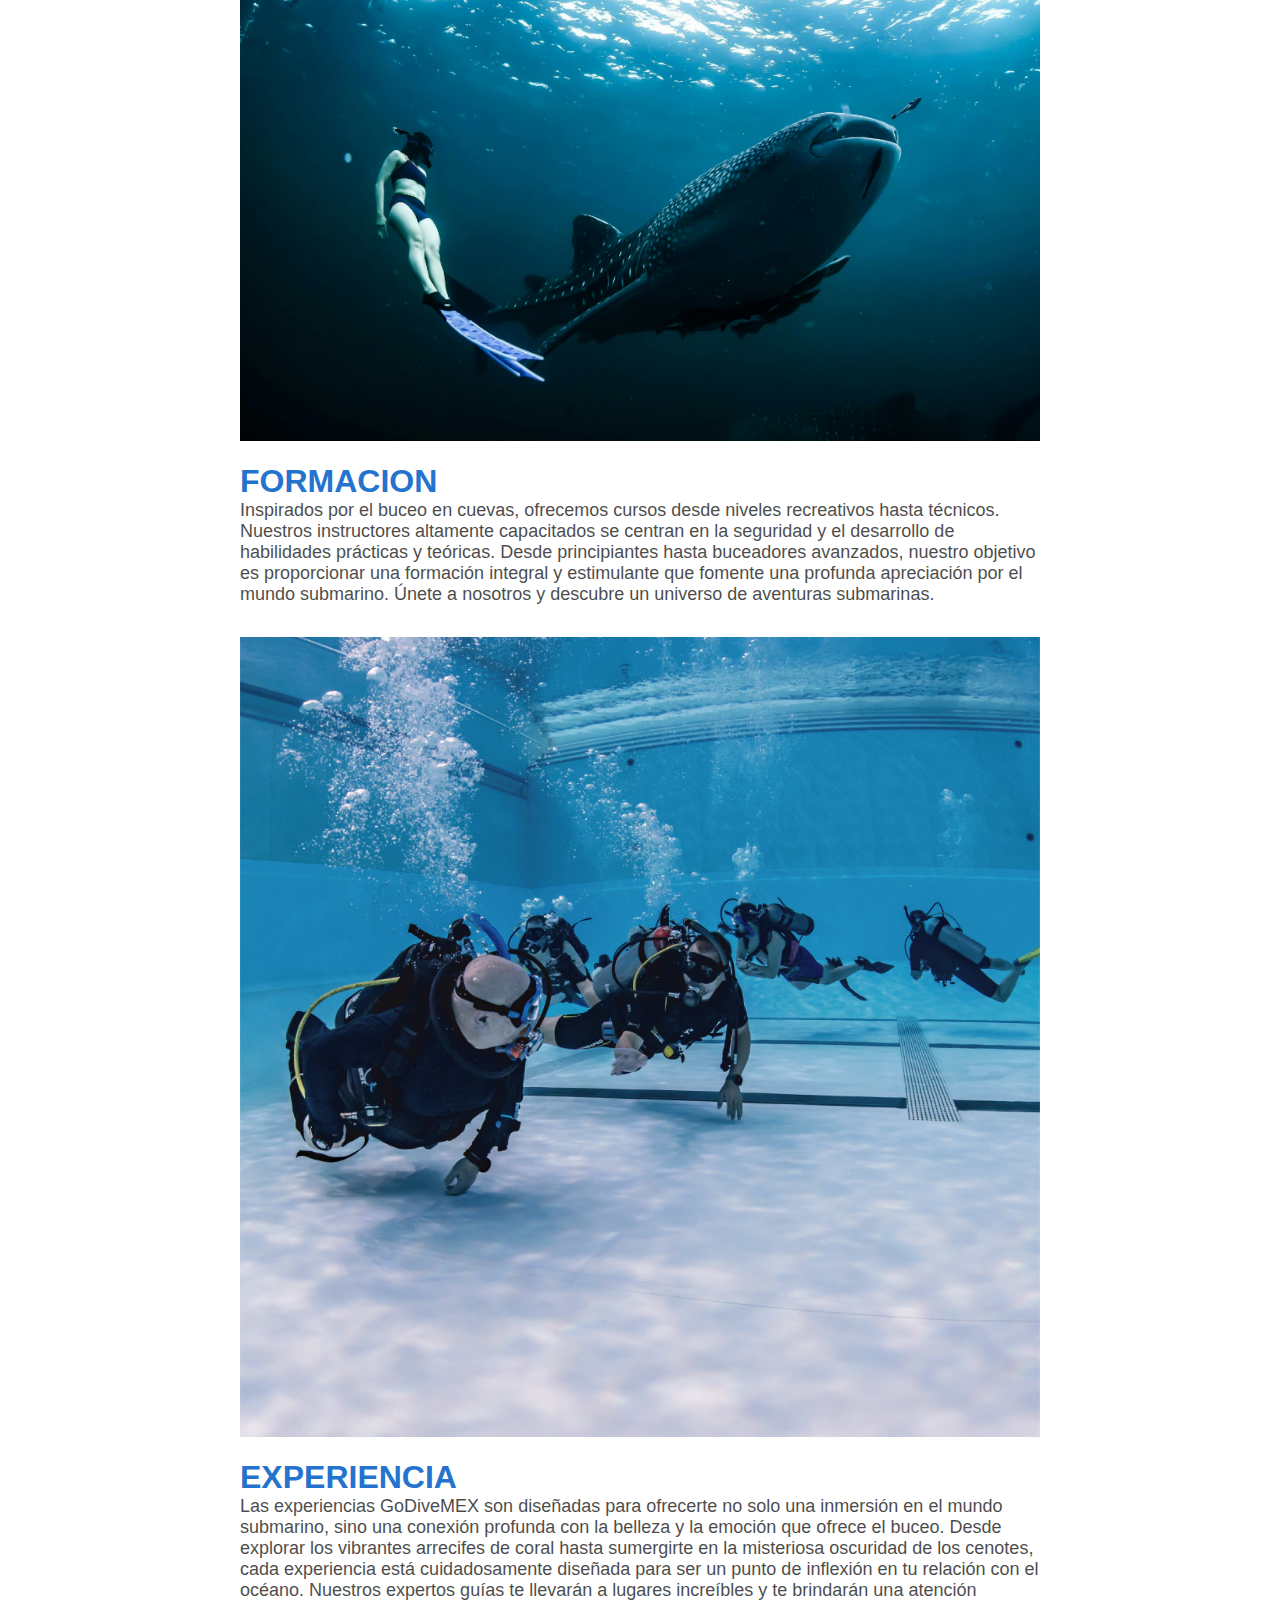
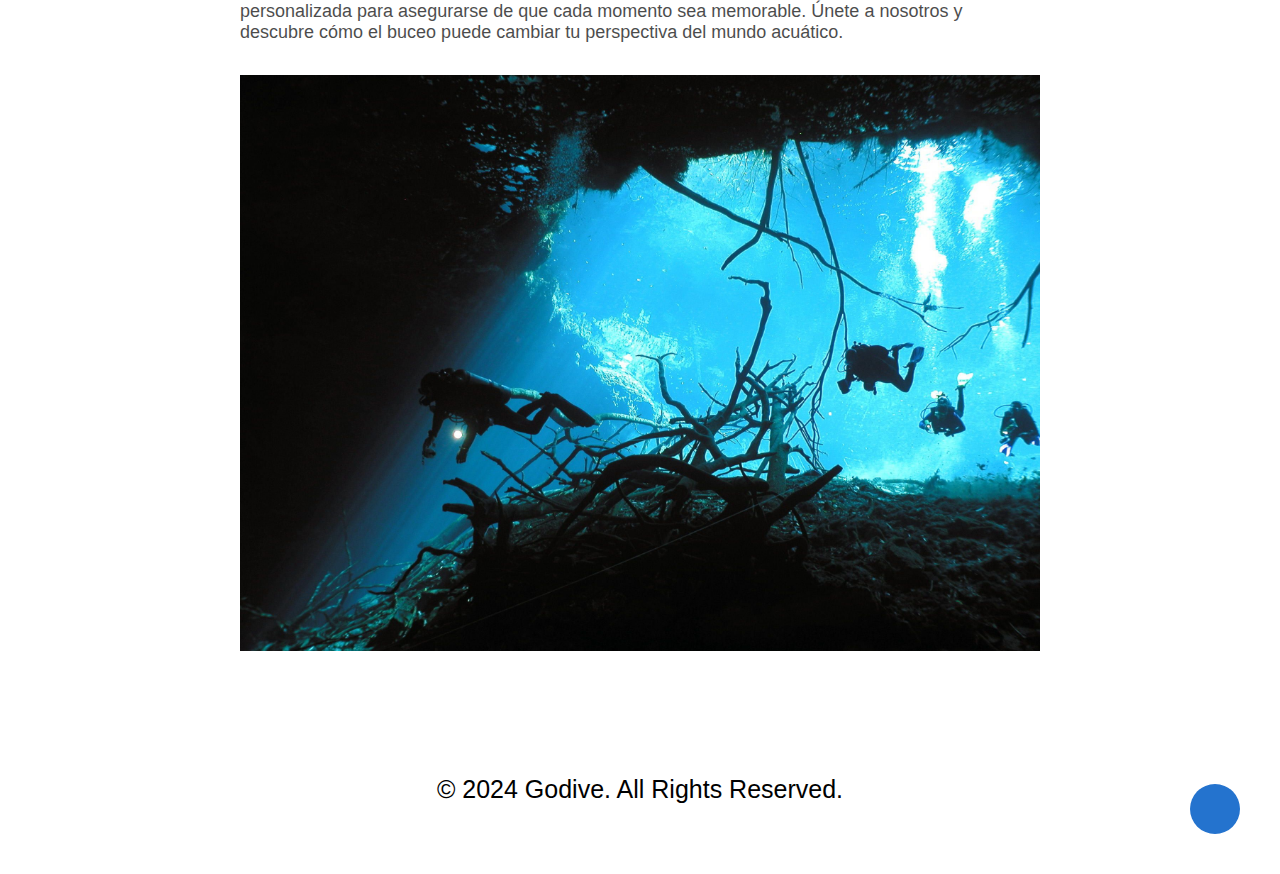
==== commit 4229525a: "se acomodan columnas" ====
--- a/index.html
+++ b/index.html
@@ -11,8 +11,15 @@
   <link href="https://cdn.jsdelivr.net/npm/bootstrap@5.1.3/dist/css/bootstrap.min.css" rel="stylesheet"
     integrity="sha384-1BmE4kWBq78iYhFldvKuhfTAU6auU8tT94WrHftjDbrCEXSU1oBoqyl2QvZ6jIW3" crossorigin="anonymous">
   <!--BS 5.1 fin-->
+  <link rel="preconnect" href="https://fonts.googleapis.com">
+  <link rel="preconnect" href="https://fonts.gstatic.com" crossorigin>
+  <link
+    href="https://fonts.googleapis.com/css2?family=Roboto:ital,wght@0,100;0,300;0,400;0,500;0,700;0,900;1,100;1,300;1,400;1,500;1,700;1,900&display=swap"
+    rel="stylesheet">
   <link rel="stylesheet" href="./estilos/estilo.css">
   <title>Inicio</title>
+  <meta name="description" content="Escuela de buceo"></meta>
+  <meta name="keywords" content="BUCEO, CURSO, EXCURSIONES, CENOTES, APNEA"></meta>
 </head>
 <header>
   <nav class="navbar navbar-expand-sm bg-dark navbar-dark">
@@ -95,9 +102,7 @@
         <span class="visually-hidden">Next</span>
       </button>
     </div>
-
   </div>
-  <br></br>
   <br>
   <section>
     <h1>BUCEO EN RIVIERA MAYA</h1>
@@ -114,8 +119,8 @@
       ¡Únete a nosotros para una emocionante aventura submarina en la Riviera Maya y descubre un mundo de maravillas
       bajo las olas!</h2>
     <img src="./media/index 2.jpg" />
-    <br></br>
-    <br></br>
+    <br>
+    <br>
     <h1>FORMACION</h1>
 
     <h2>Inspirados por el buceo en cuevas, ofrecemos cursos desde niveles recreativos hasta técnicos. Nuestros
@@ -124,8 +129,8 @@
       estimulante que fomente una profunda apreciación por el mundo submarino. Únete a nosotros y descubre un universo
       de aventuras submarinas.</h2>
     <img src="./media/index 4.png" />
-    <br></br>
-    <br></br>
+    <br>
+    <br>
     <h1>EXPERIENCIA</h1>
     <h2>
       Las experiencias GoDiveMEX son diseñadas para ofrecerte no solo una inmersión en el mundo submarino, sino una
--- a/estilos/estilo.css
+++ b/estilos/estilo.css
@@ -1,3 +1,4 @@
+@import url("https://fonts.googleapis.com/css2?family=Roboto:ital,wght@0,100;0,300;0,400;0,500;0,700;0,900;1,100;1,300;1,400;1,500;1,700;1,900&display=swap");
 body {
   perspective: 1px;
   transform-style: preserve-3d;
@@ -100,45 +101,145 @@
   border-radius: 50%;
 }
 
-/*CONTACTO*/
-#contactoedit {
-  font-size: 30px;
-}
-
-.prueba1 {
-  padding: 2%;
-  color: rgb(255, 255, 255);
-  text-align: center;
-  background-position: center;
-}
-
-.contacto1 {
-  font-size: x-large;
-  margin-top: 10px;
-}
-
-.cajatexto {
-  width: 300px;
-  margin-top: 10px;
-  background-color: rgba(255, 255, 255, 0.5254901961);
+.contactocentro {
+  text-align: center;
+}
+
+.form {
+  display: inline-flex;
+  flex-direction: column;
+  gap: 10px;
+  max-width: 350px;
+  background-color: #fff;
+  padding: 20px;
   border-radius: 20px;
-}
-
-.textomensaje {
-  width: 600px;
-  height: 300px;
-  margin-top: 10px;
-  background-color: rgba(255, 255, 255, 0.5254901961);
-  border-radius: 20px;
-}
-
+  position: relative;
+}
+
+.title {
+  font-size: 28px;
+  color: royalblue;
+  font-weight: 600;
+  letter-spacing: -1px;
+  position: relative;
+  display: flex;
+  align-items: center;
+  padding-left: 30px;
+}
+.title::before, .title::after {
+  position: absolute;
+  content: "";
+  height: 16px;
+  width: 16px;
+  border-radius: 50%;
+  left: 0px;
+  background-color: royalblue;
+}
+.title::before {
+  width: 18px;
+  height: 18px;
+  background-color: royalblue;
+}
+.title::after {
+  width: 18px;
+  height: 18px;
+  animation: pulse 1s linear infinite;
+}
+
+.message {
+  color: rgba(88, 87, 87, 0.822);
+  font-size: 14px;
+}
+
+.signin {
+  color: rgba(88, 87, 87, 0.822);
+  font-size: 14px;
+  text-align: center;
+}
+.signin a {
+  color: royalblue;
+}
+.signin a:hover {
+  -webkit-text-decoration: underline royalblue;
+          text-decoration: underline royalblue;
+}
+
+.flex {
+  display: flex;
+  width: 100%;
+  gap: 6px;
+}
+
+.form label {
+  position: relative;
+}
+.form label .input {
+  width: 100%;
+  padding: 10px 10px 20px 10px;
+  outline: 0;
+  border: 1px solid rgba(105, 105, 105, 0.397);
+  border-radius: 10px;
+}
+.form label .input + span {
+  position: absolute;
+  left: 10px;
+  top: 15px;
+  color: grey;
+  font-size: 0.9em;
+  cursor: text;
+  transition: 0.3s ease;
+}
+.form label .input:-moz-placeholder-shown + span {
+  top: 15px;
+  font-size: 0.9em;
+}
+.form label .input:placeholder-shown + span {
+  top: 15px;
+  font-size: 0.9em;
+}
+.form label .input:focus + span {
+  top: 30px;
+  font-size: 0.7em;
+  font-weight: 600;
+}
+.form label .input:valid + span {
+  top: 30px;
+  font-size: 0.7em;
+  font-weight: 600;
+  color: green;
+}
+
+.submit {
+  border: none;
+  outline: none;
+  background-color: royalblue;
+  padding: 10px;
+  border-radius: 10px;
+  color: #fff;
+  font-size: 16px;
+  transform: 0.3s ease;
+}
+.submit:hover {
+  background-color: rgb(56, 90, 194);
+}
+
+@keyframes pulse {
+  from {
+    transform: scale(0.9);
+    opacity: 1;
+  }
+  to {
+    transform: scale(1.8);
+    opacity: 0;
+  }
+}
 #mapa {
   background-position: center;
   margin-top: 30px;
 }
 
 #imagencontacto {
-  background-image: url(../Media/imagen\ contacto2.jpg);
+  background-image: url(../media/imagen\ contacto2.jpg);
   background-position: center;
   width: 100%;
 }
@@ -160,60 +261,43 @@
 }
 
 .item1 {
-  background-image: url(../Media/1980.jpg);
+  background-image: url(../media/1980.jpg);
   grid-area: img1;
 }
 
 .item2 {
-  background-image: url(../Media/1981.jpg);
+  background-image: url(../media/1981.jpg);
   grid-area: img2;
 }
 
 .item3 {
-  background-image: url(../Media/1983.jpg);
+  background-image: url(../media/1983.jpg);
   grid-area: img3;
 }
 
 .item4 {
-  background-image: url(../Media/dive-225580_1920.jpg);
+  background-image: url(../media/dive-225580_1920.jpg);
   grid-area: img4;
 }
 
 .item5 {
-  background-image: url(../Media/fondo\ buceo.jpg);
+  background-image: url(../media/fondo\ buceo.jpg);
   grid-area: img5;
 }
 
 .item6 {
-  background-image: url(../Media/imagen\ inicio\ 2.jpg);
+  background-image: url(../media/imagen\ inicio\ 2.jpg);
   grid-area: img6;
 }
 
 .item7 {
-  background-image: url(../Media/IMAGEN\ INICIO.jpg);
+  background-image: url(../media/IMAGEN\ INICIO.jpg);
   grid-area: img7;
 }
 
 .item8 {
-  background-image: url(../Media/diver-1867538_1920.jpg);
+  background-image: url(../media/diver-1867538_1920.jpg);
   grid-area: img8;
-}
-
-#fotoblog {
-  align-items: center;
-  float: inline-end;
-  margin-right: 300px;
-}
-
-.parrafoblog {
-  width: 560px;
-  text-align: left;
-  margin-left: 200px;
-}
-
-.titulopeli {
-  margin-left: 200px;
-  margin-top: 50px;
 }
 
 * {
@@ -243,7 +327,7 @@
 
 h5 {
   color: #0099ff;
-  font-family: helvetica;
+  font-family: font-family "Roboto", sans-serif;
   text-align: center;
   font-weight: 800;
 }
@@ -251,17 +335,17 @@
 section {
   max-width: 800px;
   margin: 0 auto;
-  font-family: system-ui;
-  margin-top: 100px;
+  margin-top: 50px;
   margin-bottom: 100px;
 }
 
 h1 {
-  font-family: Georgia, "Times New Roman", Times, serif;
+  font-family: font-family "Roboto", sans-serif;
+  color: #2473ce;
 }
 
 h2 {
-  font-family: Georgia, "Times New Roman", Times, serif;
+  font-family: helvetica;
   opacity: 0.7;
   font-size: 18px;
   font-weight: 400;
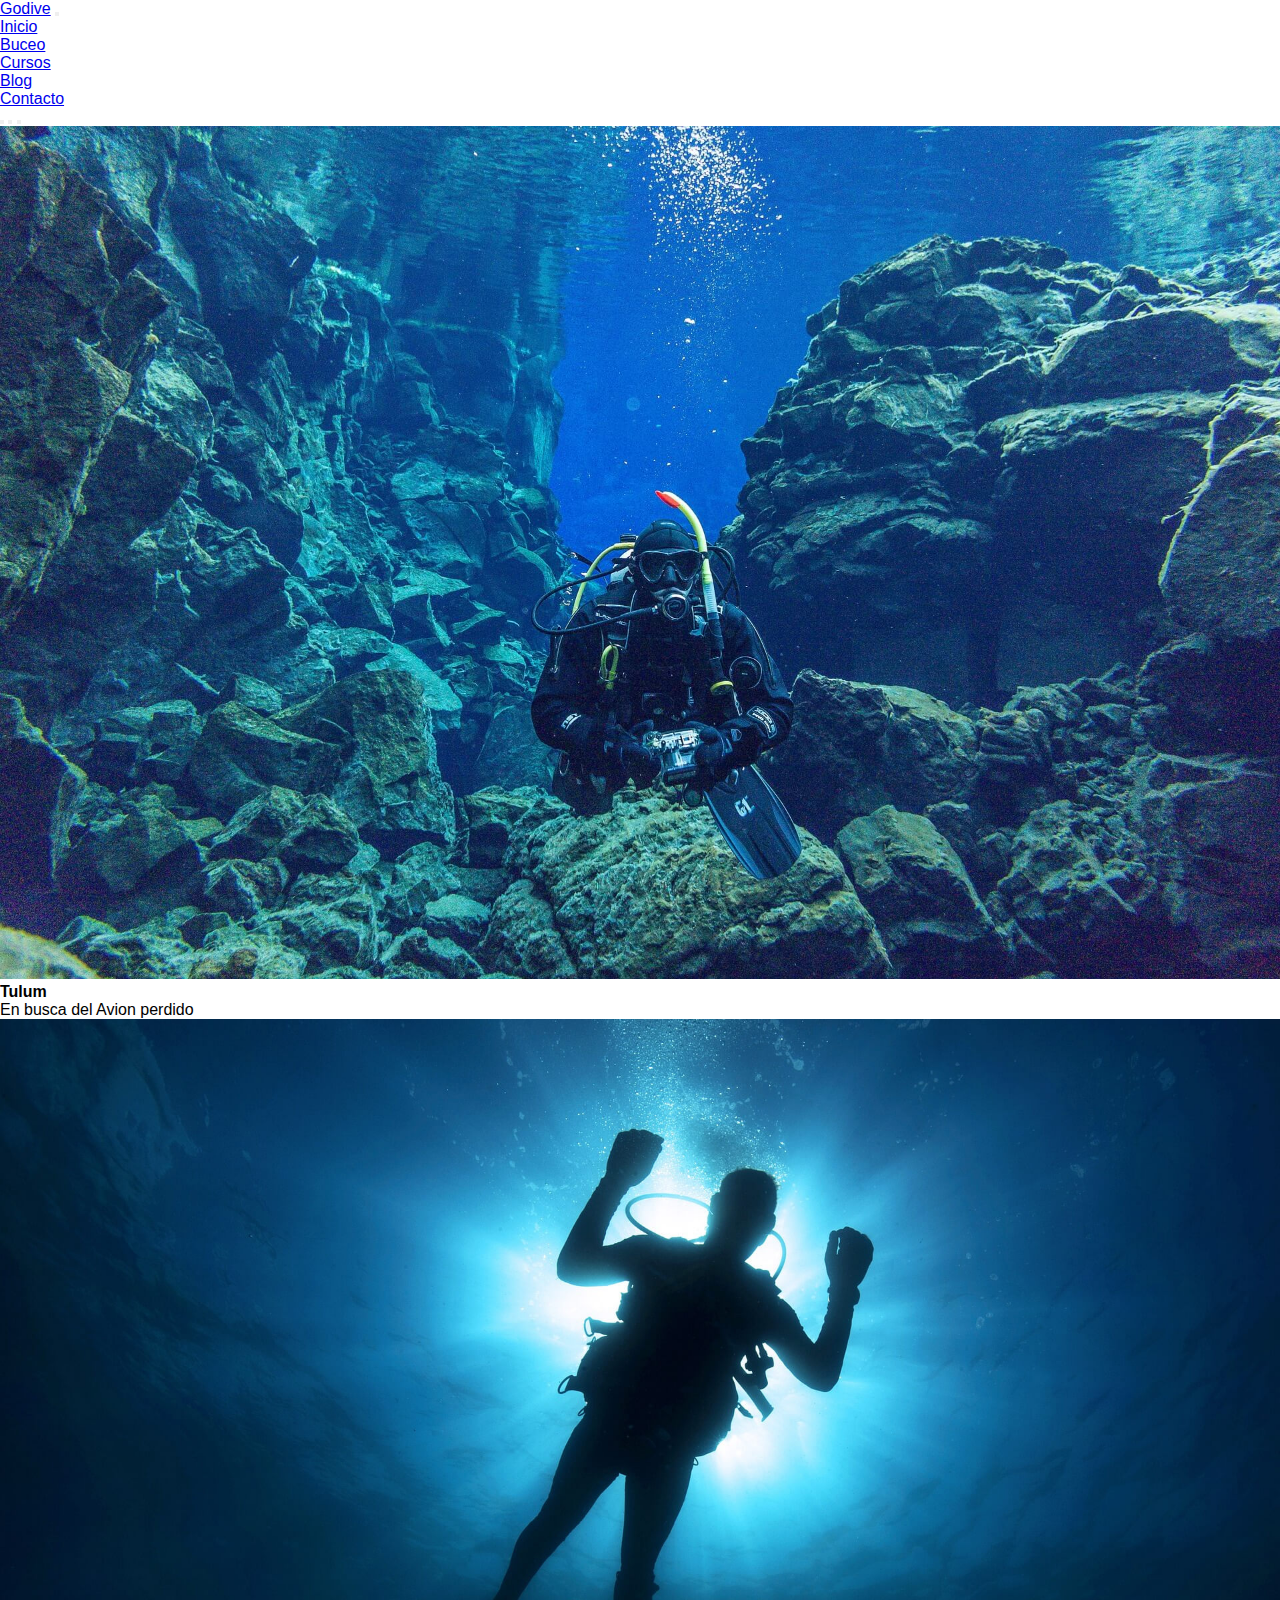
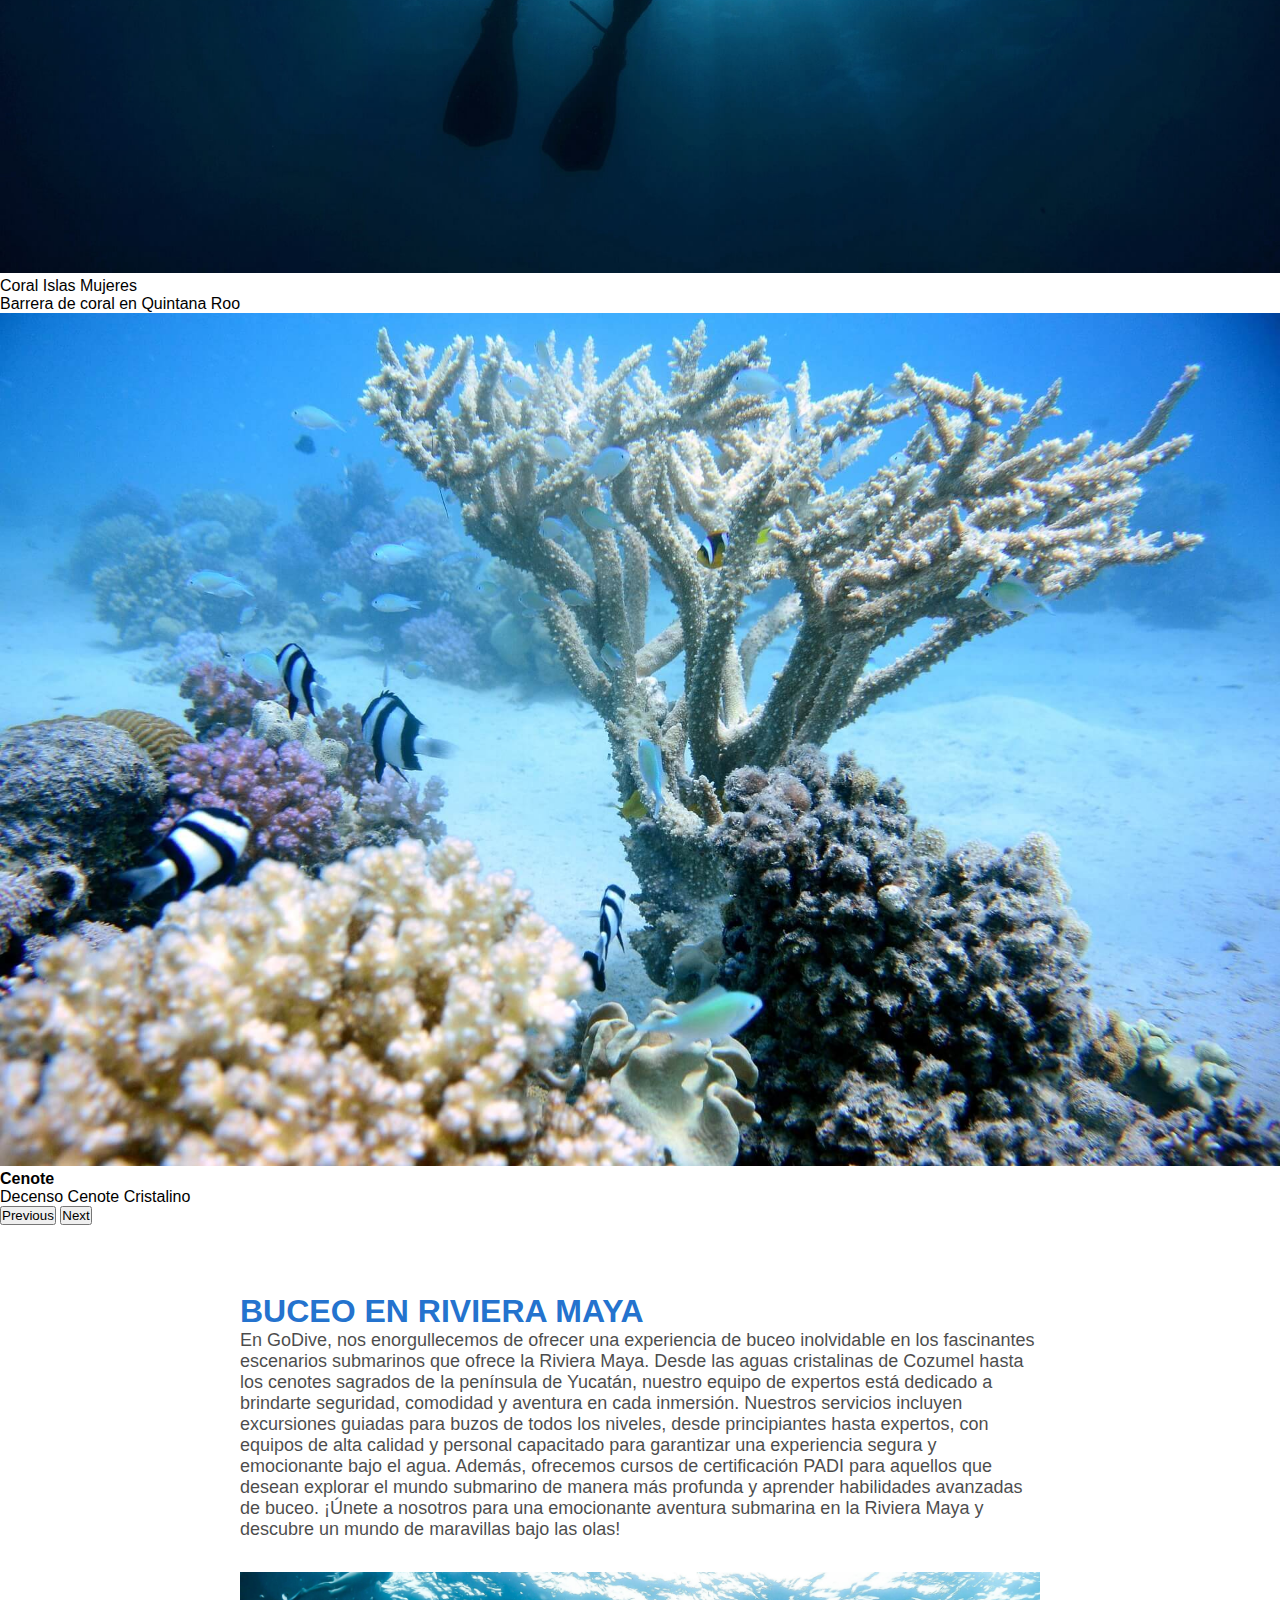
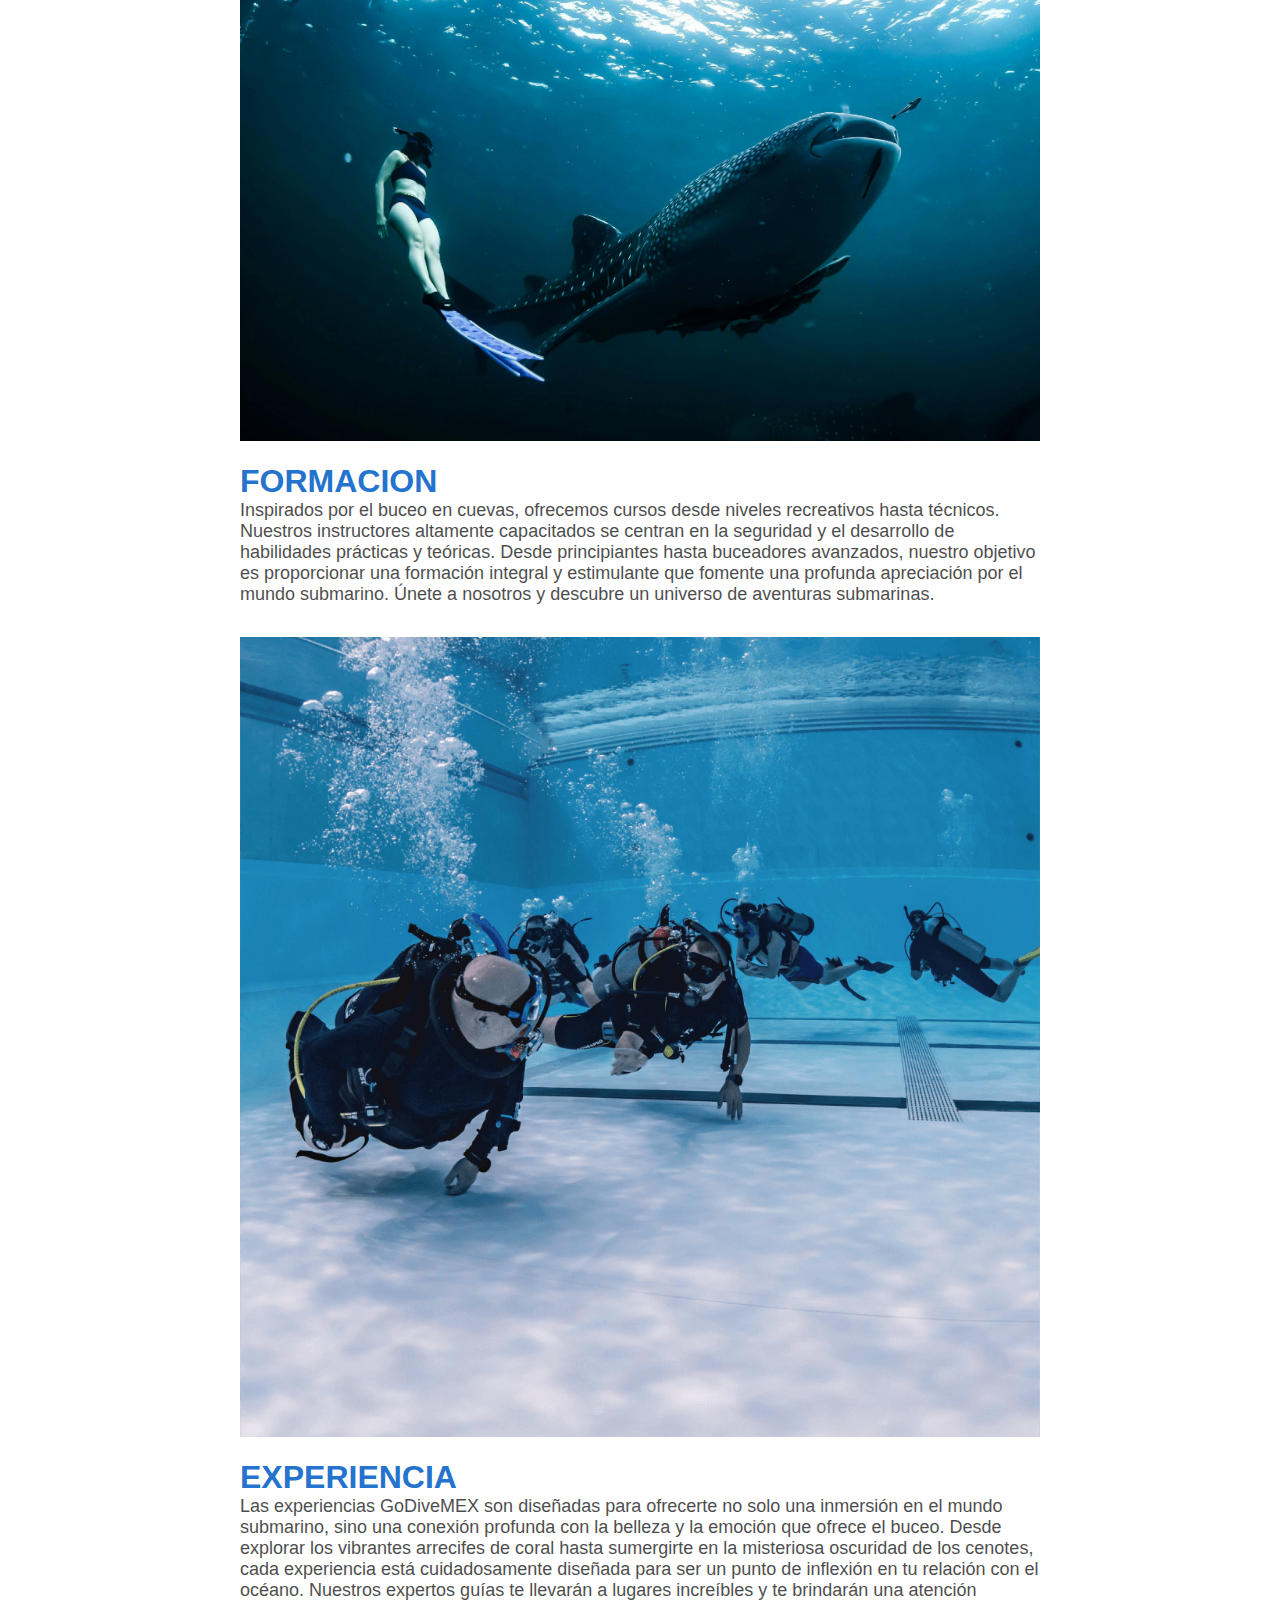
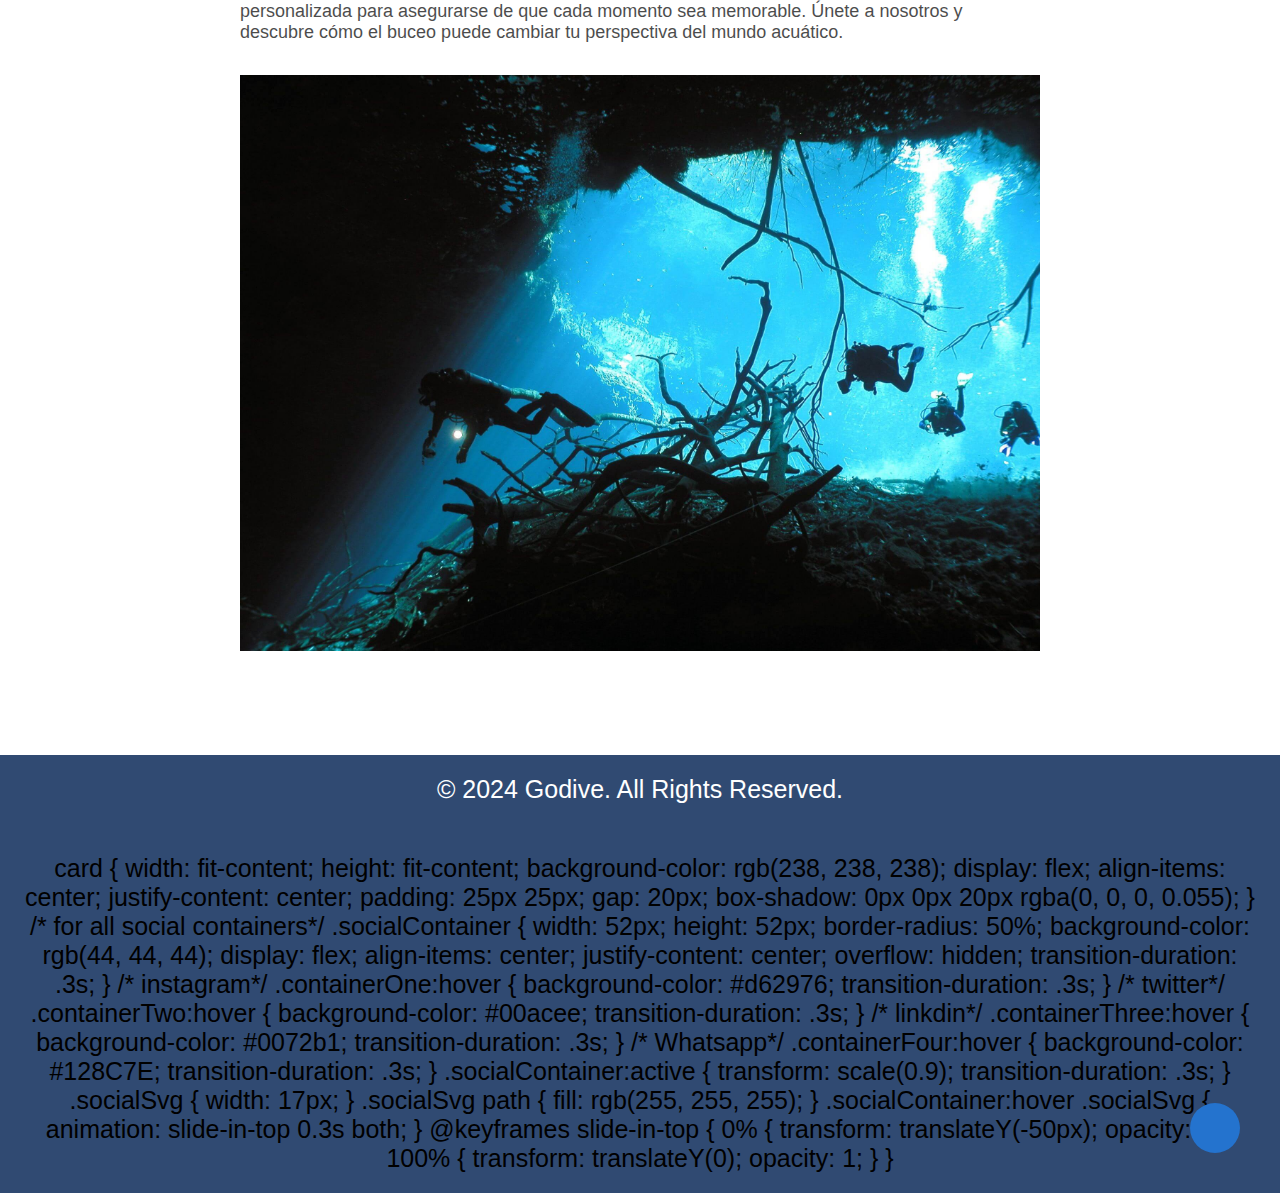
==== commit bf2e9cd3: "ultima modificacion" ====
--- a/index.html
+++ b/index.html
@@ -144,18 +144,81 @@
 </body>
 <footer>
   <p>© 2024 Godive. All Rights Reserved.</p>
-  <div class="redes">
-    <a href="">
-      <i class="fa-brands fa-facebook"></i>
-    </a>
-    <a href="">
-      <i class="fa-brands fa-square-instagram"></i>
-    </a>
-    <a href="">
-      <i class="fa-brands fa-youtube"></i>
-    </a>
-  </div>
-</footer>
+  card {
+    width: fit-content;
+    height: fit-content;
+    background-color: rgb(238, 238, 238);
+    display: flex;
+    align-items: center;
+    justify-content: center;
+    padding: 25px 25px;
+    gap: 20px;
+    box-shadow: 0px 0px 20px rgba(0, 0, 0, 0.055);
+  }
+  
+  /* for all social containers*/
+  .socialContainer {
+    width: 52px;
+    height: 52px;
+    border-radius: 50%;
+    background-color: rgb(44, 44, 44);
+    display: flex;
+    align-items: center;
+    justify-content: center;
+    overflow: hidden;
+    transition-duration: .3s;
+  }
+  /* instagram*/
+  .containerOne:hover {
+    background-color: #d62976;
+    transition-duration: .3s;
+  }
+  /* twitter*/
+  .containerTwo:hover {
+    background-color: #00acee;
+    transition-duration: .3s;
+  }
+  /* linkdin*/
+  .containerThree:hover {
+    background-color: #0072b1;
+    transition-duration: .3s;
+  }
+  /* Whatsapp*/
+  .containerFour:hover {
+    background-color: #128C7E;
+    transition-duration: .3s;
+  }
+  
+  .socialContainer:active {
+    transform: scale(0.9);
+    transition-duration: .3s;
+  }
+  
+  .socialSvg {
+    width: 17px;
+  }
+  
+  .socialSvg path {
+    fill: rgb(255, 255, 255);
+  }
+  
+  .socialContainer:hover .socialSvg {
+    animation: slide-in-top 0.3s both;
+  }
+  
+  @keyframes slide-in-top {
+    0% {
+      transform: translateY(-50px);
+      opacity: 0;
+    }
+  
+    100% {
+      transform: translateY(0);
+      opacity: 1;
+    }
+  }
+  
+  
 <a href="" class="arriba">
   <i class="fa-solid fa-house-flood-water"></i>
 </a>
--- a/estilos/estilo.css
+++ b/estilos/estilo.css
@@ -35,7 +35,7 @@
 }
 
 footer {
-  background-color: rgb(255, 255, 255);
+  background-color: #304a72;
   width: 100%;
   color: #000000;
   text-align: center;
@@ -46,13 +46,362 @@
 .redes a {
   text-align: center;
   text-decoration: none;
-  color: #000000;
+  color: rgb(255, 255, 255);
   font-size: 50px;
   letter-spacing: 10px;
 }
 
 footer p {
   margin-bottom: 50px;
+  color: rgb(255, 255, 255);
+}
+
+.card2 {
+  width: 275px;
+  position: relative;
+  background: rgb(255, 255, 255);
+  padding: 20px;
+}
+.card2::after {
+  z-index: -1;
+  content: "";
+  position: absolute;
+  width: 50%;
+  height: 10px;
+  bottom: 15px;
+  right: 0;
+  box-shadow: 0px 8px 15px rgba(0, 0, 0, 0.4);
+  transform: rotate(5deg);
+  transition: all 0.1s ease-in;
+}
+.card2::before {
+  z-index: -1;
+  content: "";
+  position: absolute;
+  width: 50%;
+  height: 10px;
+  bottom: 15px;
+  left: 0;
+  box-shadow: 0px 8px 15px rgba(0, 0, 0, 0.4);
+  transform: rotate(-5deg);
+  transition: all 0.1s ease-in;
+}
+.card2:hover:before, .card2:hover:after {
+  box-shadow: 0px 8px 15px rgba(0, 0, 0, 0.6);
+}
+.card2:hover:before {
+  transform: rotate(-8deg);
+}
+.card2:hover:after {
+  transform: rotate(8deg);
+}
+
+.card__img {
+  position: relative;
+  background: #FFFFFF;
+  background: linear-gradient(315deg, #b4d5fa, #fcfdfd);
+  width: 100%;
+  height: 100%;
+}
+
+.card__span {
+  cursor: pointer;
+  font-size: 11px;
+  position: absolute;
+  background-color: white;
+  top: 10px;
+  left: 10px;
+  padding: 3px 7px;
+  box-shadow: 0px 3px 10px rgba(0, 0, 0, 0.2);
+  transition: transform 0.1s ease-in;
+  -webkit-user-select: none;
+     -moz-user-select: none;
+          user-select: none;
+}
+.card__span:hover {
+  transform: translateX(5px);
+}
+
+.card-int {
+  padding: 20px 0 0 0;
+}
+
+.card-int__title {
+  font-weight: bold;
+  font-size: 1.2rem;
+  font-family: Arial, Helvetica, sans-serif;
+  margin-bottom: 10px;
+}
+
+.card-int__button {
+  cursor: pointer;
+  margin: 20px 0 0 0;
+  padding: 7px 20px;
+  width: 100%;
+  background-color: rgb(238, 246, 255);
+  border: none;
+  color: black;
+  position: relative;
+  overflow: hidden;
+  box-shadow: 0px 0px 10px rgba(0, 0, 0, 0);
+  transition: box-shadow 0.1s ease-in;
+  -webkit-user-select: none;
+     -moz-user-select: none;
+          user-select: none;
+}
+.card-int__button:active {
+  box-shadow: 0px 0px 15px rgba(0, 119, 255, 0.5);
+}
+.card-int__button:hover::before {
+  animation: effect_two 0.4s 1;
+}
+.card-int__button::before {
+  content: "Quiero inscribirme";
+  color: white;
+  display: flex;
+  align-items: center;
+  justify-content: center;
+  position: absolute;
+  background: rgb(0, 133, 255);
+  background: linear-gradient(146deg, #0032a6 0%, #68aeff 100%);
+  width: 100%;
+  height: 100%;
+  top: 0;
+  left: 0;
+  transform: translateX(-99%);
+  z-index: 1;
+  animation: effect_one 10s infinite;
+}
+.card-int__button:hover::before {
+  transform: translateX(0%);
+}
+
+.excerpt {
+  font-size: 14px;
+}
+
+@keyframes effect_one {
+  0% {
+    transform: translateX(-99%);
+  }
+  25% {
+    transform: translateX(-90%);
+  }
+  50% {
+    transform: translateX(-80%);
+  }
+  75% {
+    transform: translateX(-95%);
+  }
+  100% {
+    transform: translateX(-99%);
+  }
+}
+@keyframes effect_two {
+  to {
+    transform: translateX(-1%);
+  }
+  from {
+    transform: translateX(-99%);
+  }
+}
+.contactocentro {
+  text-align: center;
+}
+
+.form {
+  display: inline-flex;
+  flex-direction: column;
+  gap: 10px;
+  max-width: 350px;
+  background-color: #fff;
+  padding: 20px;
+  border-radius: 20px;
+  position: relative;
+}
+
+.title {
+  font-size: 28px;
+  color: royalblue;
+  font-weight: 600;
+  letter-spacing: -1px;
+  position: relative;
+  display: flex;
+  align-items: center;
+  padding-left: 30px;
+}
+.title::before, .title::after {
+  position: absolute;
+  content: "";
+  height: 16px;
+  width: 16px;
+  border-radius: 50%;
+  left: 0px;
+  background-color: royalblue;
+}
+.title::before {
+  width: 18px;
+  height: 18px;
+  background-color: royalblue;
+}
+.title::after {
+  width: 18px;
+  height: 18px;
+  animation: pulse 1s linear infinite;
+}
+
+.message {
+  color: rgba(88, 87, 87, 0.822);
+  font-size: 14px;
+}
+
+.signin {
+  color: rgba(88, 87, 87, 0.822);
+  font-size: 14px;
+  text-align: center;
+}
+.signin a {
+  color: royalblue;
+}
+.signin a:hover {
+  -webkit-text-decoration: underline royalblue;
+          text-decoration: underline royalblue;
+}
+
+.flex {
+  display: flex;
+  width: 100%;
+  gap: 6px;
+}
+
+.form label {
+  position: relative;
+}
+.form label .input {
+  width: 100%;
+  padding: 10px 10px 20px 10px;
+  outline: 0;
+  border: 1px solid rgba(105, 105, 105, 0.397);
+  border-radius: 10px;
+}
+.form label .input + span {
+  position: absolute;
+  left: 10px;
+  top: 15px;
+  color: grey;
+  font-size: 0.9em;
+  cursor: text;
+  transition: 0.3s ease;
+}
+.form label .input:-moz-placeholder-shown + span {
+  top: 15px;
+  font-size: 0.9em;
+}
+.form label .input:placeholder-shown + span {
+  top: 15px;
+  font-size: 0.9em;
+}
+.form label .input:focus + span {
+  top: 30px;
+  font-size: 0.7em;
+  font-weight: 600;
+}
+.form label .input:valid + span {
+  top: 30px;
+  font-size: 0.7em;
+  font-weight: 600;
+  color: green;
+}
+
+.submit {
+  border: none;
+  outline: none;
+  background-color: royalblue;
+  padding: 10px;
+  border-radius: 10px;
+  color: #fff;
+  font-size: 16px;
+  transform: 0.3s ease;
+}
+.submit:hover {
+  background-color: rgb(56, 90, 194);
+}
+
+@keyframes pulse {
+  from {
+    transform: scale(0.9);
+    opacity: 1;
+  }
+  to {
+    transform: scale(1.8);
+    opacity: 0;
+  }
+}
+#mapa {
+  background-position: center;
+  margin-top: 30px;
+}
+
+#imagencontacto {
+  background-image: url(../media/imagen\ contacto2.jpg);
+  background-position: center;
+  width: 100%;
+}
+
+#grilla {
+  display: grid;
+  grid-template-rows: repeat(3, 180px);
+  grid-template-columns: repeat(4, 1fr);
+  grid-gap: 10px 20px;
+  grid-template-areas: "img1 img2 img3 img3" "img1 img4 img3 img3" "img7 img4 img6 img8";
+  grid-gap: 15px;
+  padding: 20px;
+}
+
+.item {
+  border-radius: 2%;
+  background-size: cover;
+  background-position: center;
+}
+
+.item1 {
+  background-image: url(../media/1980.jpg);
+  grid-area: img1;
+}
+
+.item2 {
+  background-image: url(../media/1981.jpg);
+  grid-area: img2;
+}
+
+.item3 {
+  background-image: url(../media/1983.jpg);
+  grid-area: img3;
+}
+
+.item4 {
+  background-image: url(../media/dive-225580_1920.jpg);
+  grid-area: img4;
+}
+
+.item5 {
+  background-image: url(../media/fondo\ buceo.jpg);
+  grid-area: img5;
+}
+
+.item6 {
+  background-image: url(../media/imagen\ inicio\ 2.jpg);
+  grid-area: img6;
+}
+
+.item7 {
+  background-image: url(../media/IMAGEN\ INICIO.jpg);
+  grid-area: img7;
+}
+
+.item8 {
+  background-image: url(../media/diver-1867538_1920.jpg);
+  grid-area: img8;
 }
 
 * {
@@ -64,27 +413,6 @@
 
 html {
   scroll-behavior: smooth;
-}
-
-footer {
-  background-color: rgb(255, 255, 255);
-  width: 100%;
-  color: #000000;
-  text-align: center;
-  padding: 20px;
-  font-size: 25px;
-}
-
-.redes a {
-  text-align: center;
-  text-decoration: none;
-  color: #000000;
-  font-size: 50px;
-  letter-spacing: 10px;
-}
-
-footer p {
-  margin-bottom: 50px;
 }
 
 .arriba {
@@ -101,230 +429,6 @@
   border-radius: 50%;
 }
 
-.contactocentro {
-  text-align: center;
-}
-
-.form {
-  display: inline-flex;
-  flex-direction: column;
-  gap: 10px;
-  max-width: 350px;
-  background-color: #fff;
-  padding: 20px;
-  border-radius: 20px;
-  position: relative;
-}
-
-.title {
-  font-size: 28px;
-  color: royalblue;
-  font-weight: 600;
-  letter-spacing: -1px;
-  position: relative;
-  display: flex;
-  align-items: center;
-  padding-left: 30px;
-}
-.title::before, .title::after {
-  position: absolute;
-  content: "";
-  height: 16px;
-  width: 16px;
-  border-radius: 50%;
-  left: 0px;
-  background-color: royalblue;
-}
-.title::before {
-  width: 18px;
-  height: 18px;
-  background-color: royalblue;
-}
-.title::after {
-  width: 18px;
-  height: 18px;
-  animation: pulse 1s linear infinite;
-}
-
-.message {
-  color: rgba(88, 87, 87, 0.822);
-  font-size: 14px;
-}
-
-.signin {
-  color: rgba(88, 87, 87, 0.822);
-  font-size: 14px;
-  text-align: center;
-}
-.signin a {
-  color: royalblue;
-}
-.signin a:hover {
-  -webkit-text-decoration: underline royalblue;
-          text-decoration: underline royalblue;
-}
-
-.flex {
-  display: flex;
-  width: 100%;
-  gap: 6px;
-}
-
-.form label {
-  position: relative;
-}
-.form label .input {
-  width: 100%;
-  padding: 10px 10px 20px 10px;
-  outline: 0;
-  border: 1px solid rgba(105, 105, 105, 0.397);
-  border-radius: 10px;
-}
-.form label .input + span {
-  position: absolute;
-  left: 10px;
-  top: 15px;
-  color: grey;
-  font-size: 0.9em;
-  cursor: text;
-  transition: 0.3s ease;
-}
-.form label .input:-moz-placeholder-shown + span {
-  top: 15px;
-  font-size: 0.9em;
-}
-.form label .input:placeholder-shown + span {
-  top: 15px;
-  font-size: 0.9em;
-}
-.form label .input:focus + span {
-  top: 30px;
-  font-size: 0.7em;
-  font-weight: 600;
-}
-.form label .input:valid + span {
-  top: 30px;
-  font-size: 0.7em;
-  font-weight: 600;
-  color: green;
-}
-
-.submit {
-  border: none;
-  outline: none;
-  background-color: royalblue;
-  padding: 10px;
-  border-radius: 10px;
-  color: #fff;
-  font-size: 16px;
-  transform: 0.3s ease;
-}
-.submit:hover {
-  background-color: rgb(56, 90, 194);
-}
-
-@keyframes pulse {
-  from {
-    transform: scale(0.9);
-    opacity: 1;
-  }
-  to {
-    transform: scale(1.8);
-    opacity: 0;
-  }
-}
-#mapa {
-  background-position: center;
-  margin-top: 30px;
-}
-
-#imagencontacto {
-  background-image: url(../media/imagen\ contacto2.jpg);
-  background-position: center;
-  width: 100%;
-}
-
-#grilla {
-  display: grid;
-  grid-template-rows: repeat(3, 180px);
-  grid-template-columns: repeat(4, 1fr);
-  grid-gap: 10px 20px;
-  grid-template-areas: "img1 img2 img3 img3" "img1 img4 img3 img3" "img7 img4 img6 img8";
-  grid-gap: 15px;
-  padding: 20px;
-}
-
-.item {
-  border-radius: 2%;
-  background-size: cover;
-  background-position: center;
-}
-
-.item1 {
-  background-image: url(../media/1980.jpg);
-  grid-area: img1;
-}
-
-.item2 {
-  background-image: url(../media/1981.jpg);
-  grid-area: img2;
-}
-
-.item3 {
-  background-image: url(../media/1983.jpg);
-  grid-area: img3;
-}
-
-.item4 {
-  background-image: url(../media/dive-225580_1920.jpg);
-  grid-area: img4;
-}
-
-.item5 {
-  background-image: url(../media/fondo\ buceo.jpg);
-  grid-area: img5;
-}
-
-.item6 {
-  background-image: url(../media/imagen\ inicio\ 2.jpg);
-  grid-area: img6;
-}
-
-.item7 {
-  background-image: url(../media/IMAGEN\ INICIO.jpg);
-  grid-area: img7;
-}
-
-.item8 {
-  background-image: url(../media/diver-1867538_1920.jpg);
-  grid-area: img8;
-}
-
-* {
-  margin: 0;
-  padding: 0;
-  box-sizing: border-box;
-  font-family: Verdana, Geneva, Tahoma, sans-serif;
-}
-
-html {
-  scroll-behavior: smooth;
-}
-
-.arriba {
-  background-color: #2473ce;
-  color: rgb(255, 255, 255);
-  height: 50px;
-  width: 50px;
-  position: fixed;
-  right: 40px;
-  bottom: 40px;
-  font-size: 25px;
-  text-align: center;
-  line-height: 50px;
-  border-radius: 50%;
-}
-
 h5 {
   color: #0099ff;
   font-family: font-family "Roboto", sans-serif;
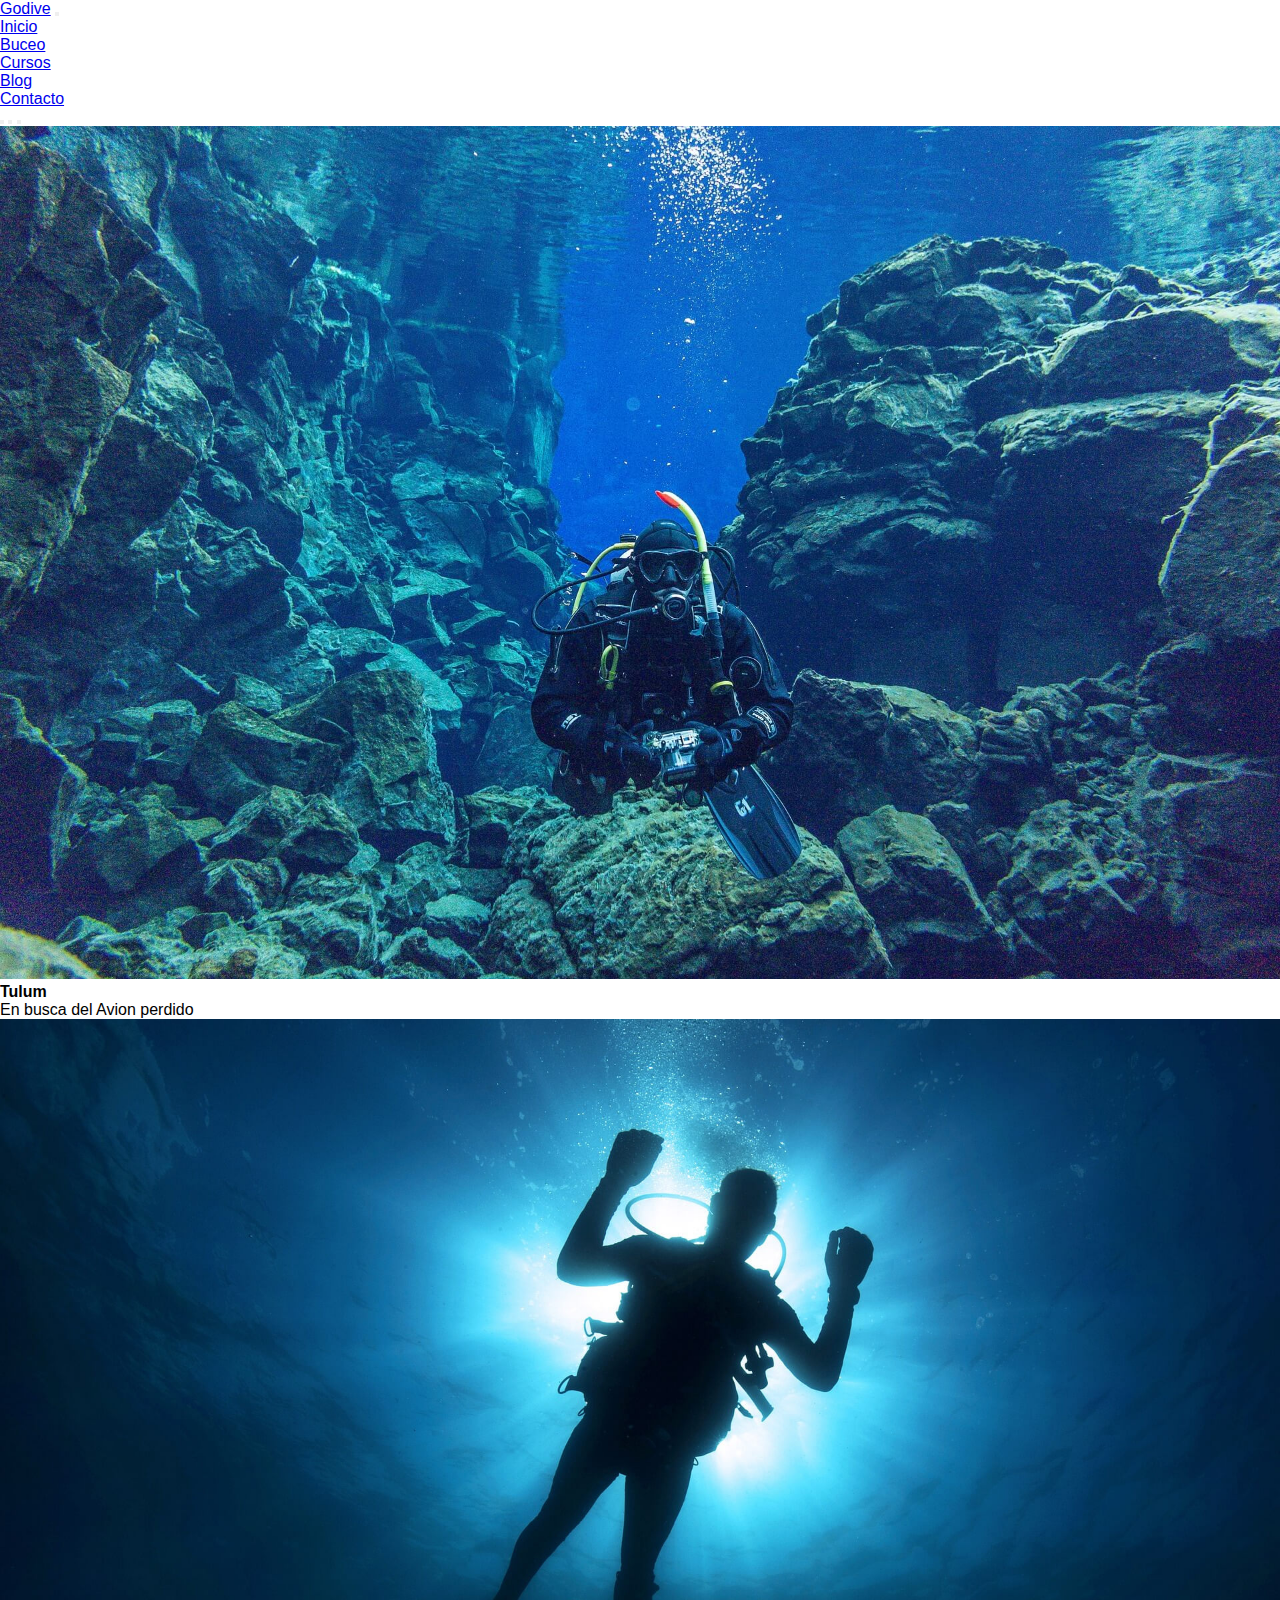
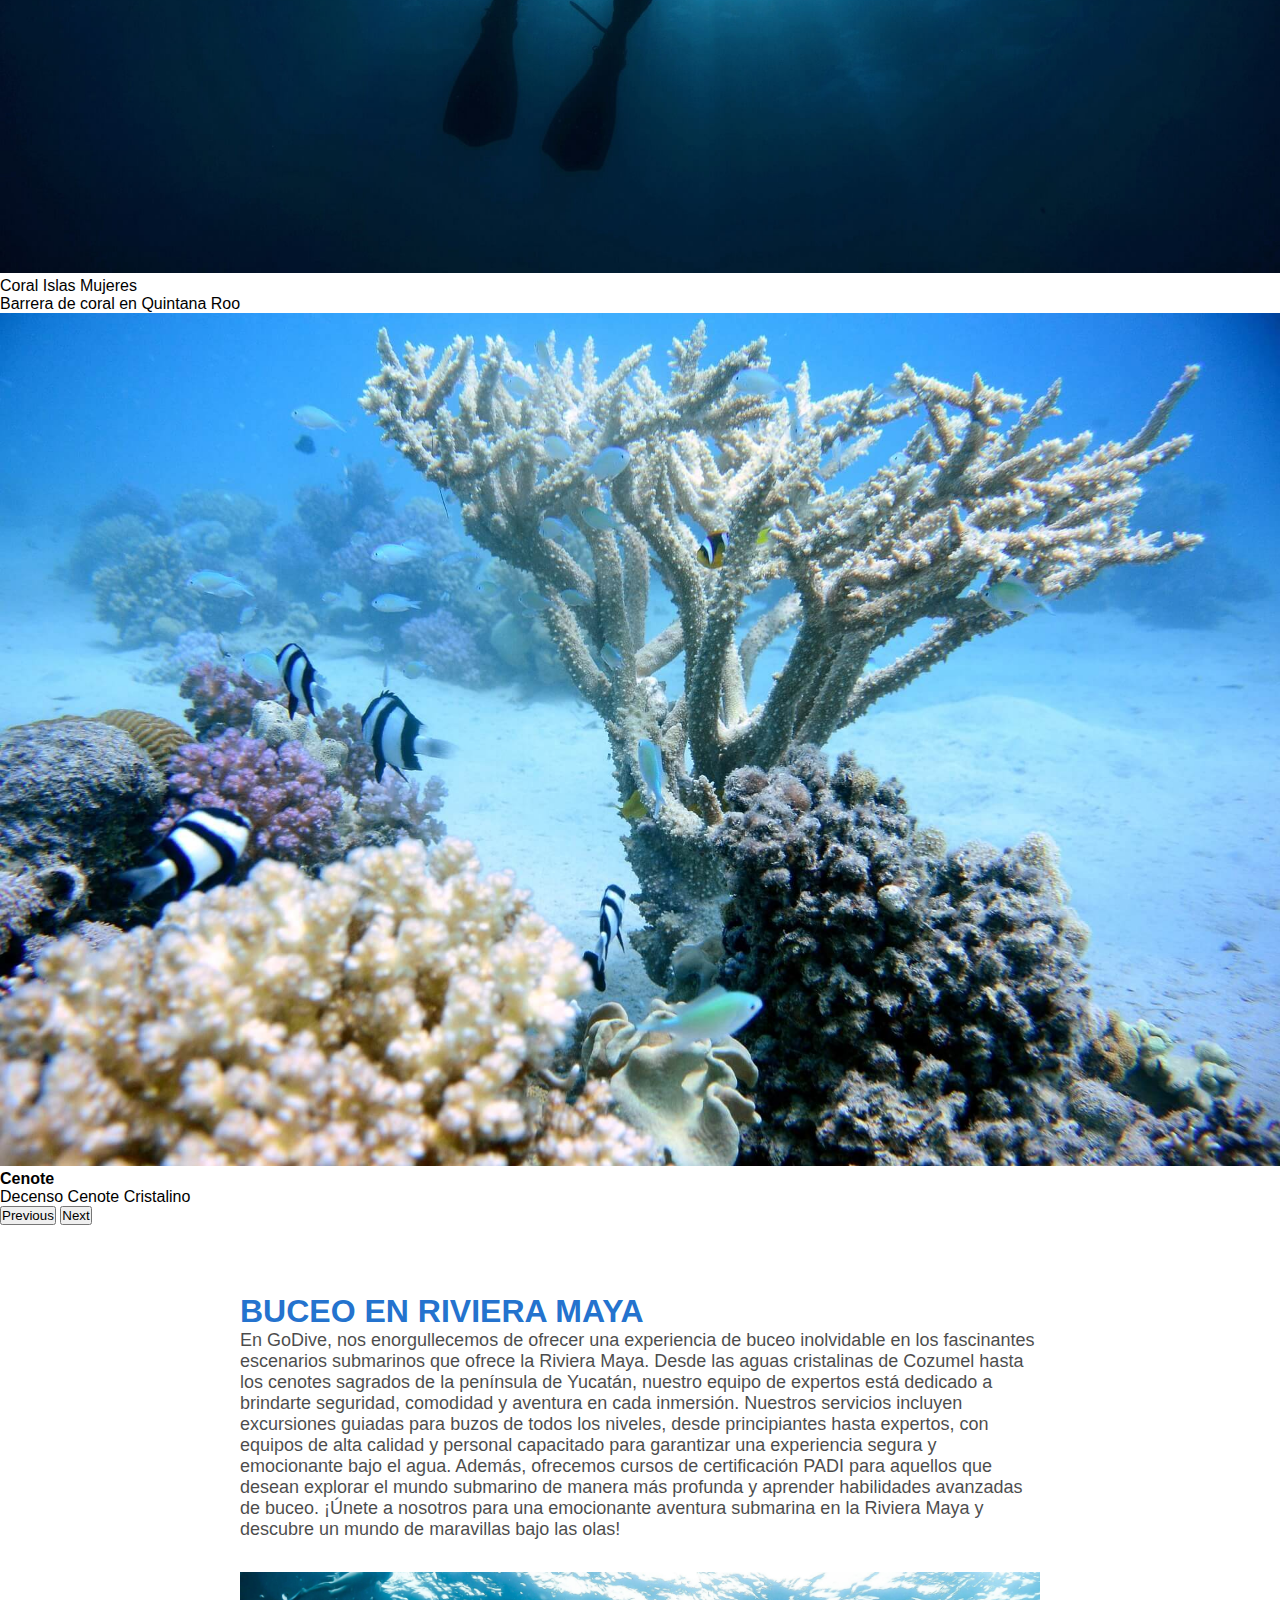
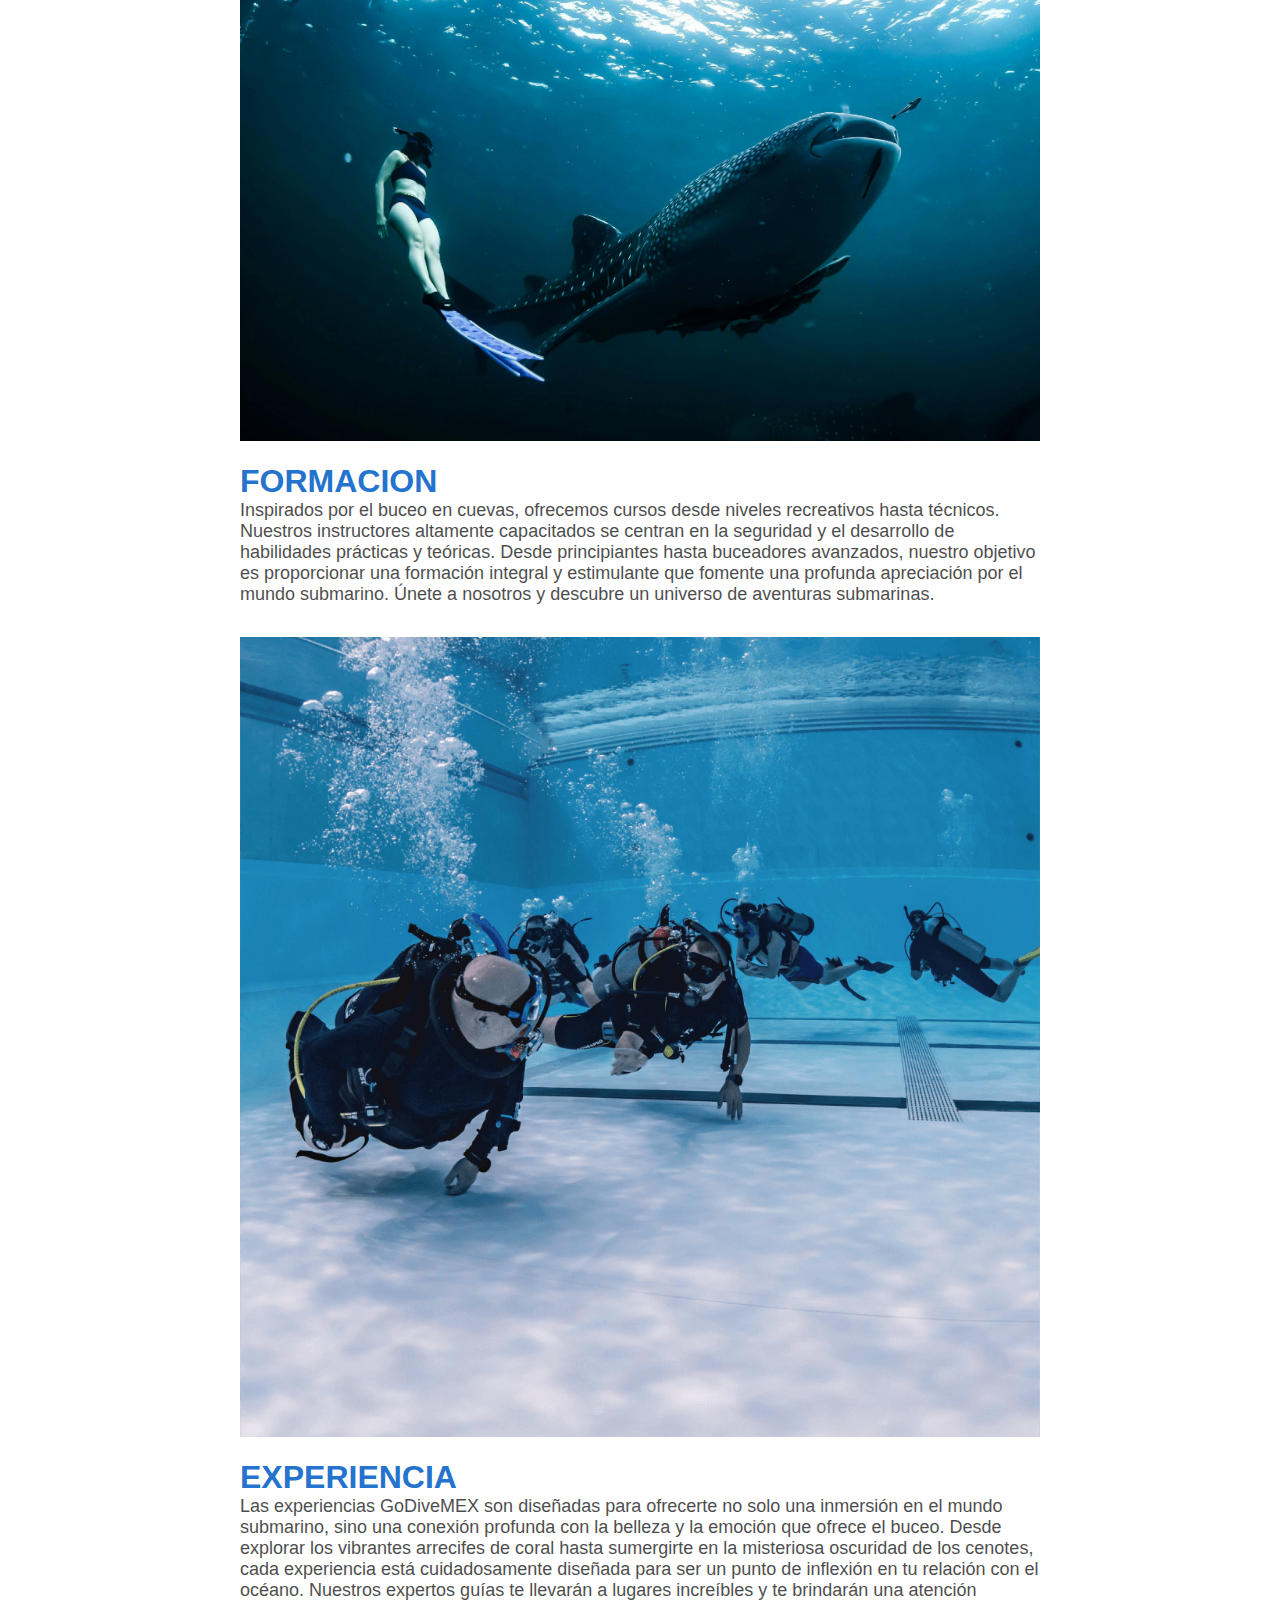
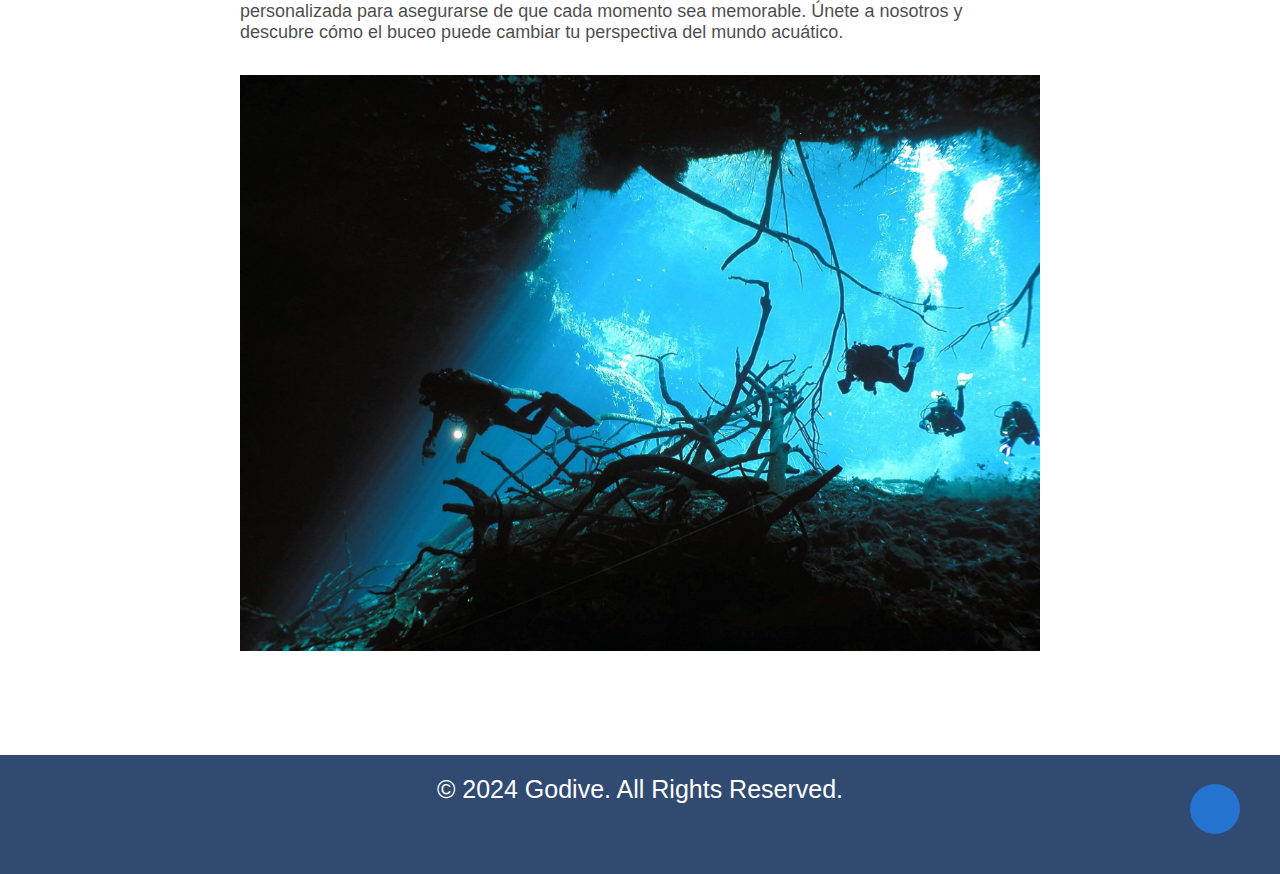
==== commit 99a1cf4e: "se modifica redes" ====
--- a/index.html
+++ b/index.html
@@ -144,81 +144,18 @@
 </body>
 <footer>
   <p>© 2024 Godive. All Rights Reserved.</p>
-  card {
-    width: fit-content;
-    height: fit-content;
-    background-color: rgb(238, 238, 238);
-    display: flex;
-    align-items: center;
-    justify-content: center;
-    padding: 25px 25px;
-    gap: 20px;
-    box-shadow: 0px 0px 20px rgba(0, 0, 0, 0.055);
-  }
-  
-  /* for all social containers*/
-  .socialContainer {
-    width: 52px;
-    height: 52px;
-    border-radius: 50%;
-    background-color: rgb(44, 44, 44);
-    display: flex;
-    align-items: center;
-    justify-content: center;
-    overflow: hidden;
-    transition-duration: .3s;
-  }
-  /* instagram*/
-  .containerOne:hover {
-    background-color: #d62976;
-    transition-duration: .3s;
-  }
-  /* twitter*/
-  .containerTwo:hover {
-    background-color: #00acee;
-    transition-duration: .3s;
-  }
-  /* linkdin*/
-  .containerThree:hover {
-    background-color: #0072b1;
-    transition-duration: .3s;
-  }
-  /* Whatsapp*/
-  .containerFour:hover {
-    background-color: #128C7E;
-    transition-duration: .3s;
-  }
-  
-  .socialContainer:active {
-    transform: scale(0.9);
-    transition-duration: .3s;
-  }
-  
-  .socialSvg {
-    width: 17px;
-  }
-  
-  .socialSvg path {
-    fill: rgb(255, 255, 255);
-  }
-  
-  .socialContainer:hover .socialSvg {
-    animation: slide-in-top 0.3s both;
-  }
-  
-  @keyframes slide-in-top {
-    0% {
-      transform: translateY(-50px);
-      opacity: 0;
-    }
-  
-    100% {
-      transform: translateY(0);
-      opacity: 1;
-    }
-  }
-  
-  
+  <div class="redes">
+    <a href="">
+      <i class="fa-brands fa-facebook"></i>
+    </a>
+    <a href="">
+      <i class="fa-brands fa-square-instagram"></i>
+    </a>
+    <a href="">
+      <i class="fa-brands fa-youtube"></i>
+    </a>
+  </div>
+</footer>
 <a href="" class="arriba">
   <i class="fa-solid fa-house-flood-water"></i>
 </a>
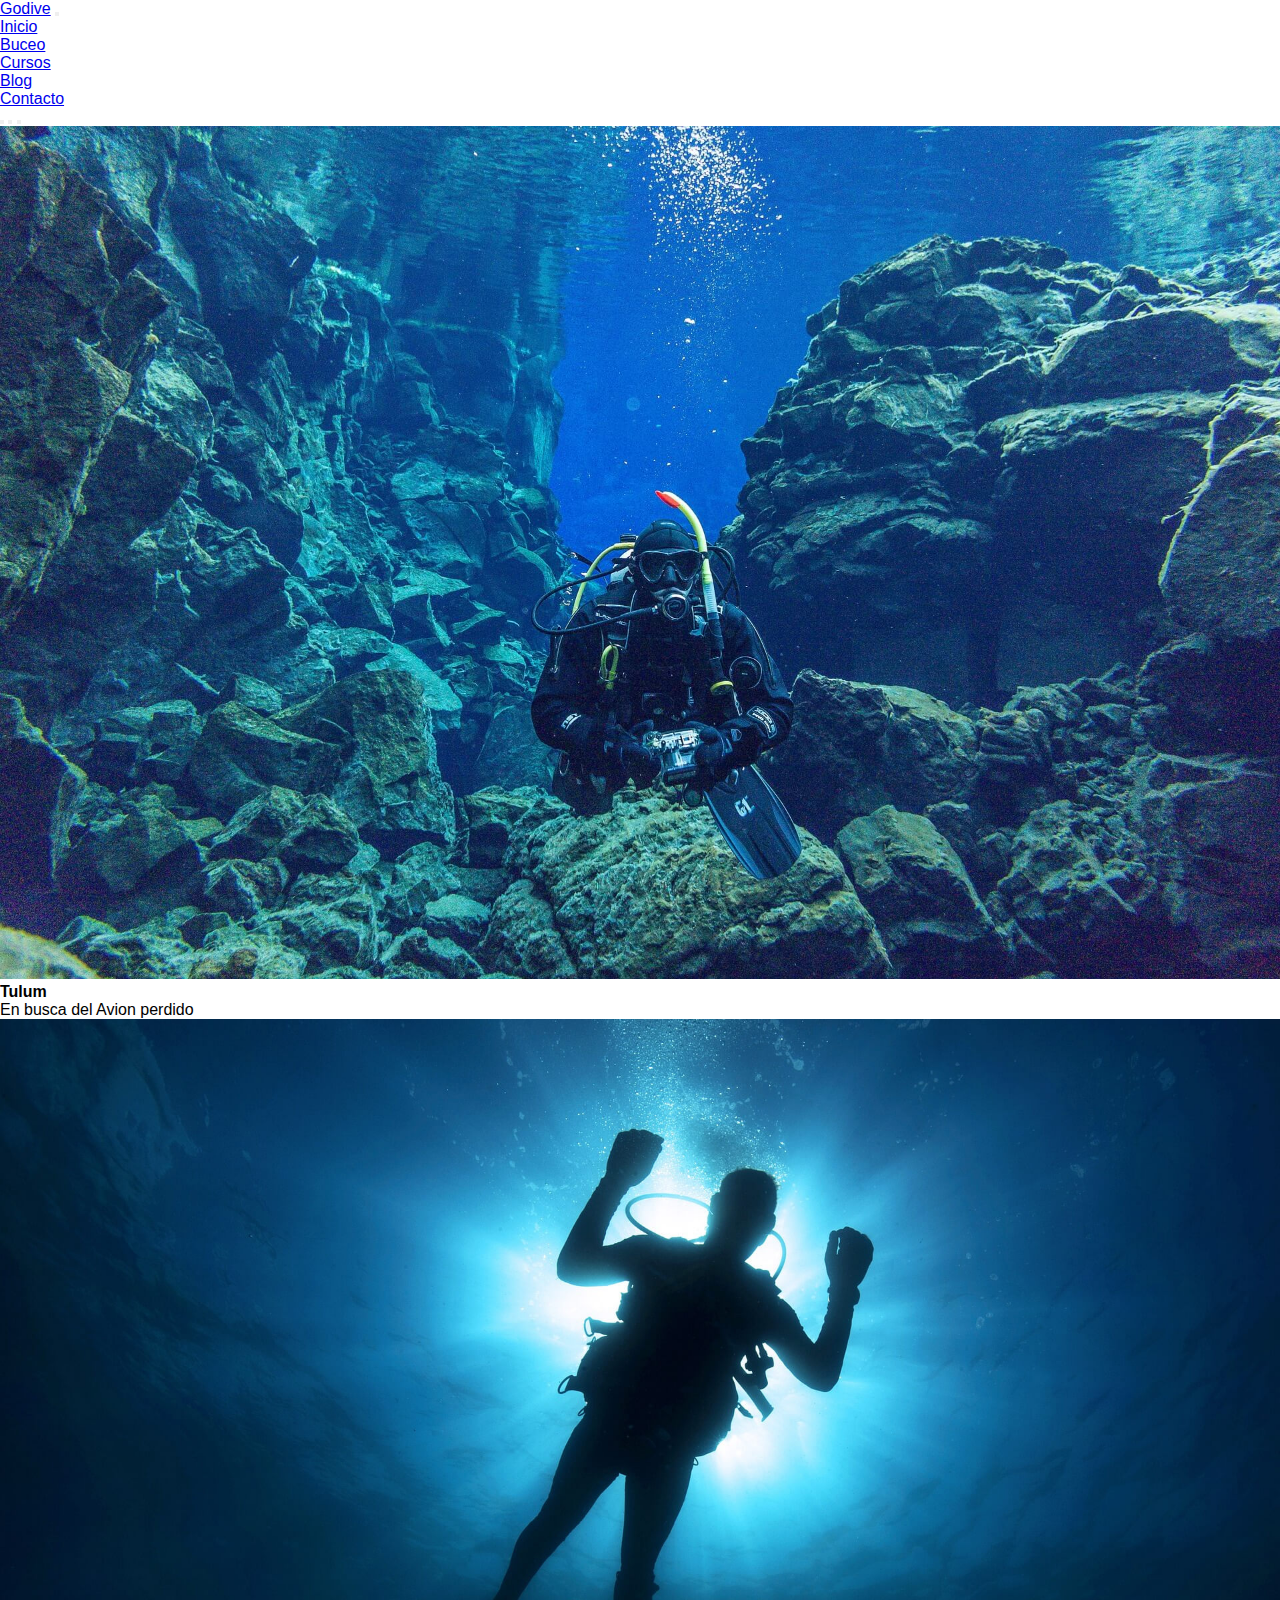
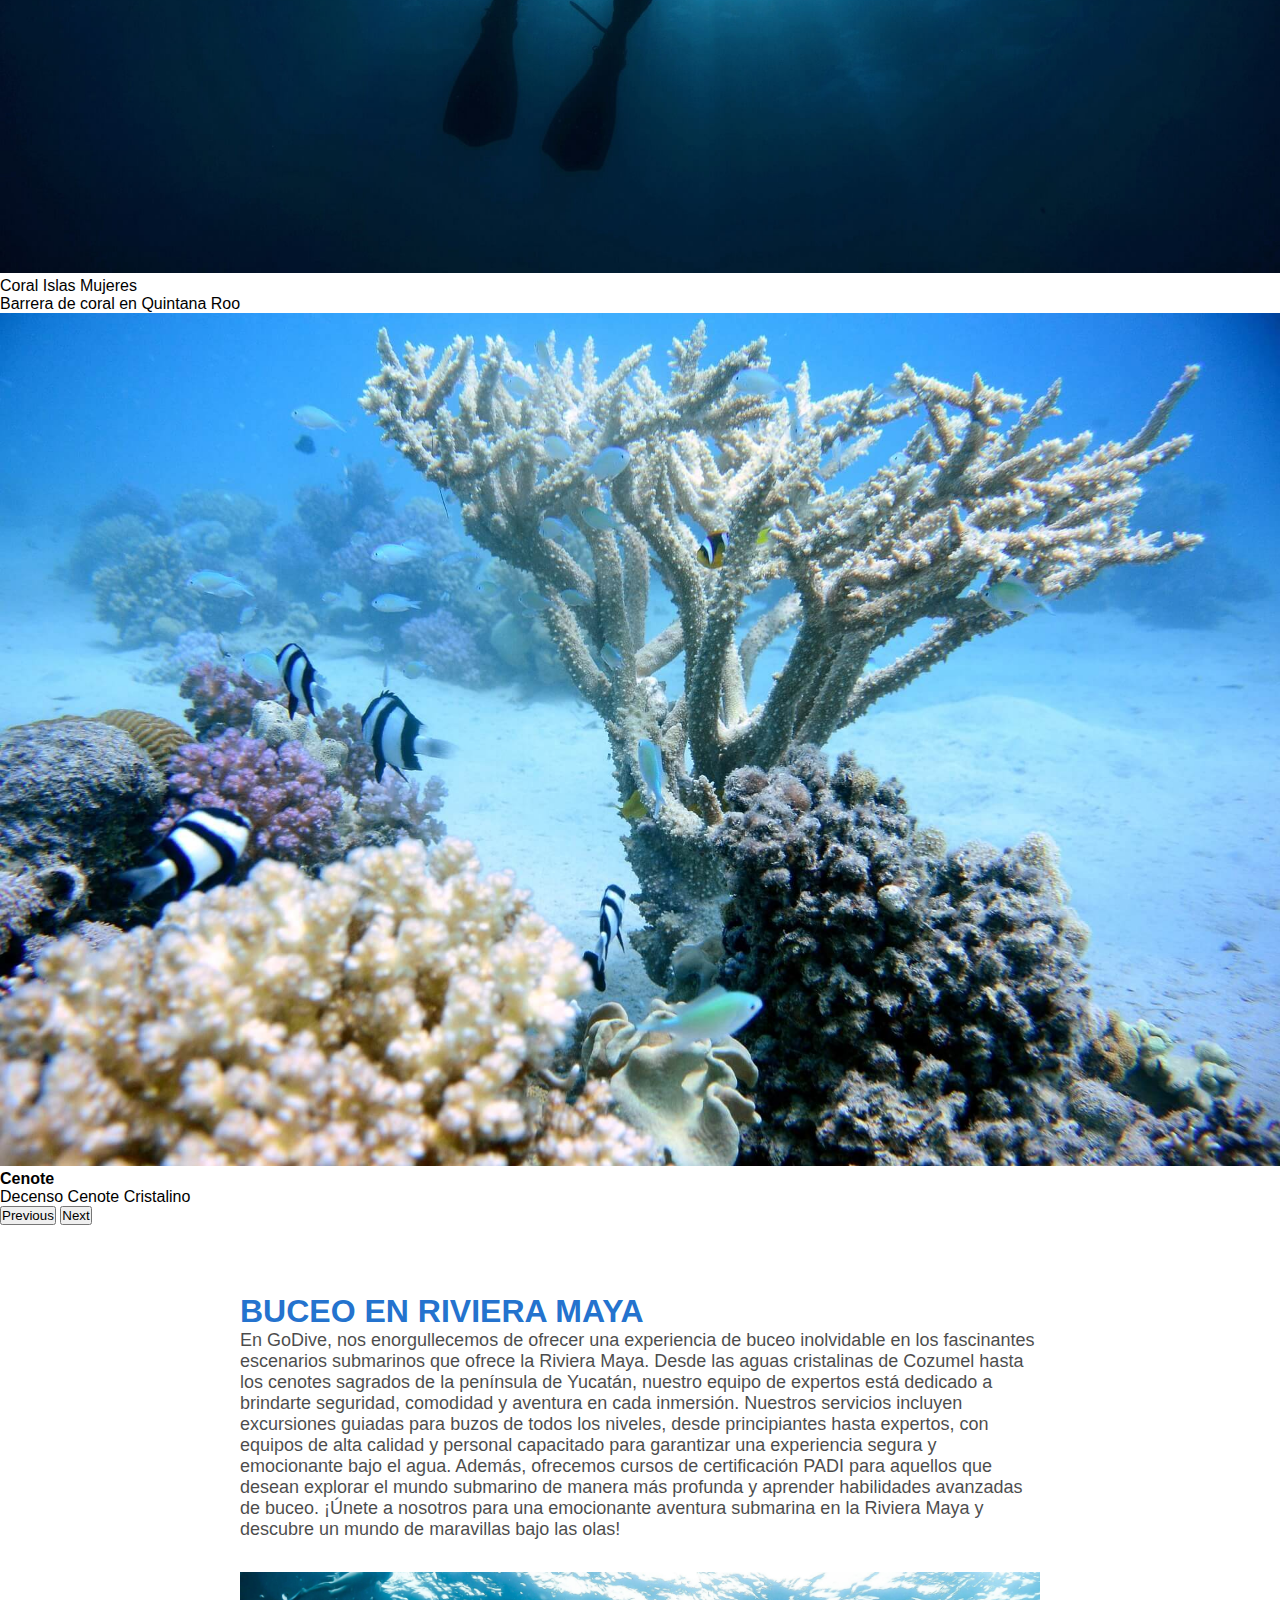
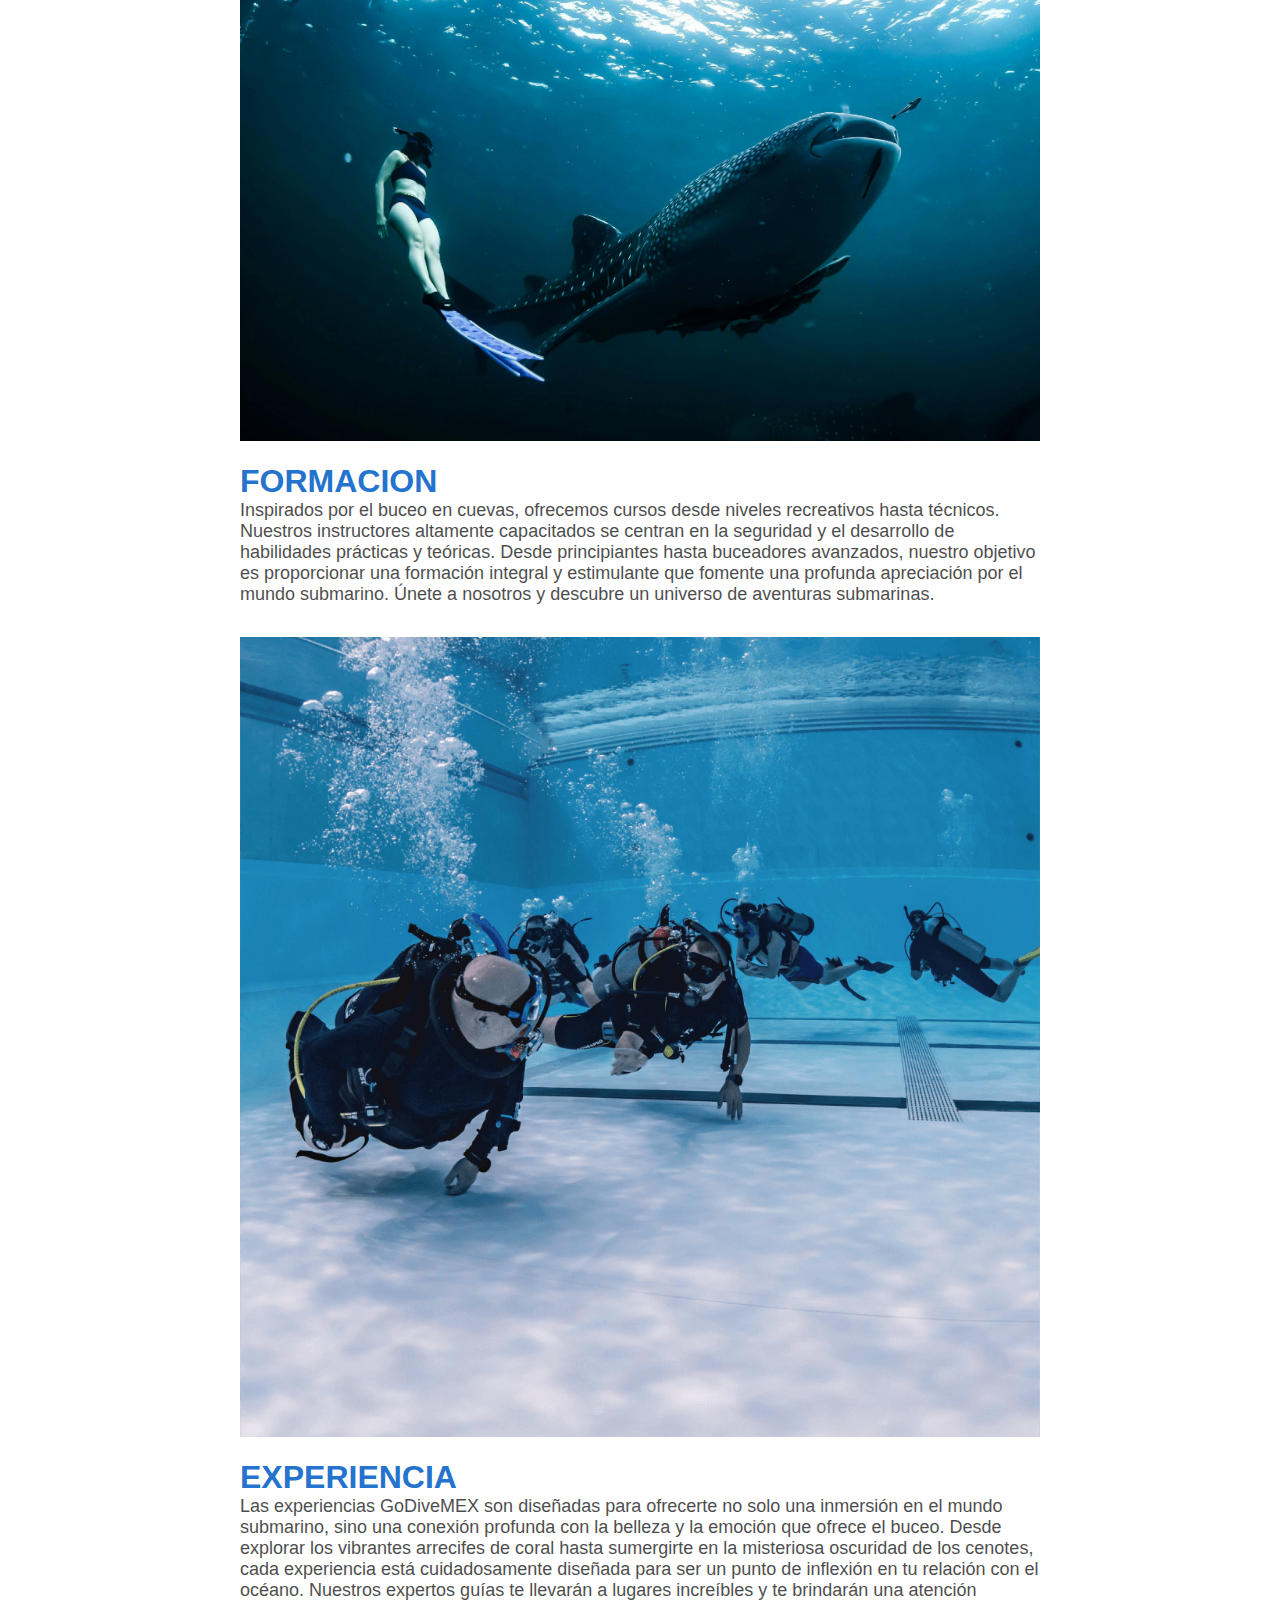
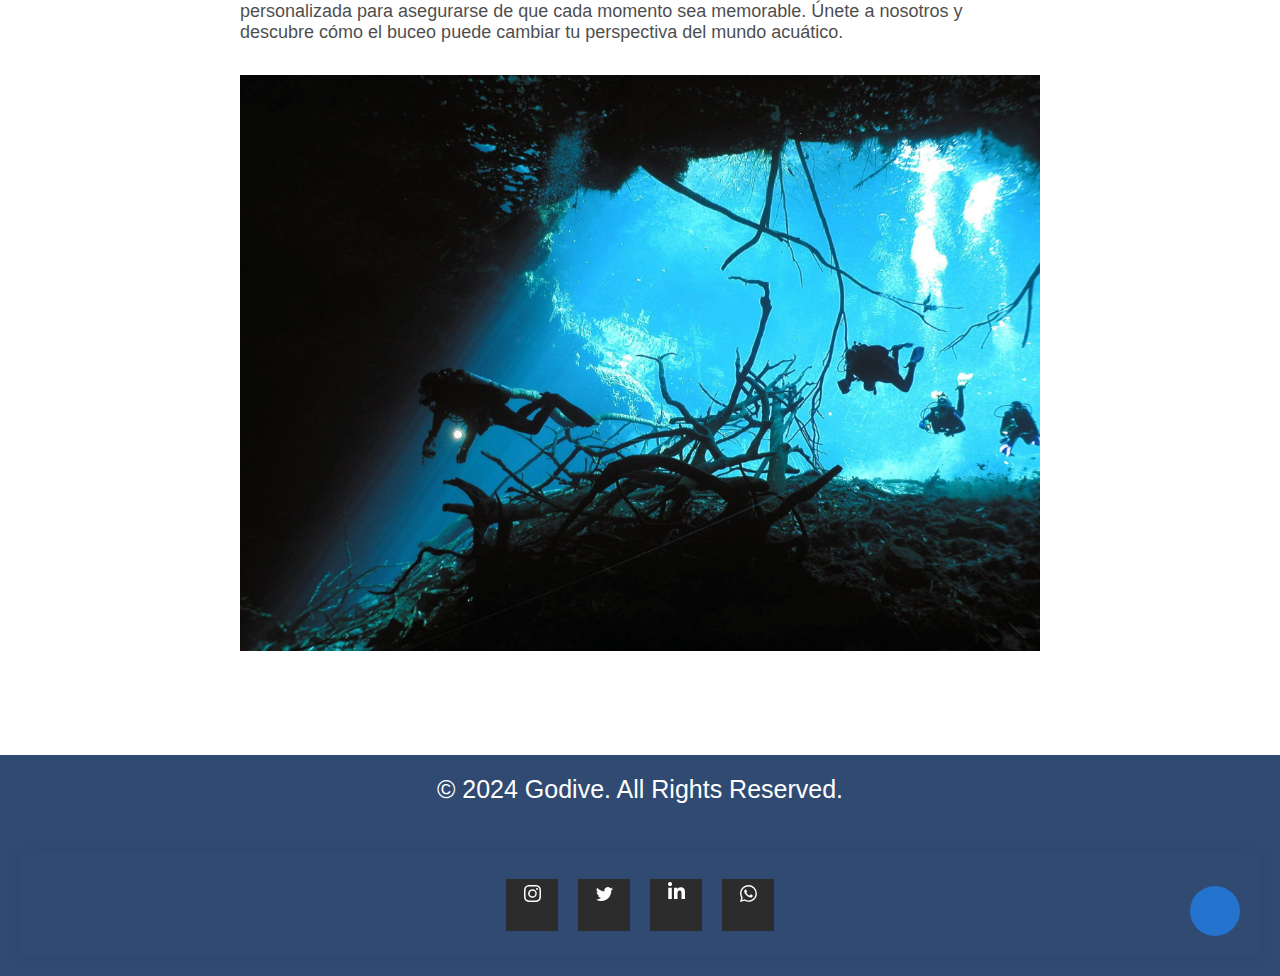
==== commit a888adb4: "se modifica redes" ====
--- a/index.html
+++ b/index.html
@@ -144,20 +144,25 @@
 </body>
 <footer>
   <p>© 2024 Godive. All Rights Reserved.</p>
-  <div class="redes">
-    <a href="">
-      <i class="fa-brands fa-facebook"></i>
+  <div class="card3">
+    <a href="#" class="socialContainer containerOne">
+      <svg class="socialSvg instagramSvg" viewBox="0 0 16 16"> <path d="M8 0C5.829 0 5.556.01 4.703.048 3.85.088 3.269.222 2.76.42a3.917 3.917 0 0 0-1.417.923A3.927 3.927 0 0 0 .42 2.76C.222 3.268.087 3.85.048 4.7.01 5.555 0 5.827 0 8.001c0 2.172.01 2.444.048 3.297.04.852.174 1.433.372 1.942.205.526.478.972.923 1.417.444.445.89.719 1.416.923.51.198 1.09.333 1.942.372C5.555 15.99 5.827 16 8 16s2.444-.01 3.298-.048c.851-.04 1.434-.174 1.943-.372a3.916 3.916 0 0 0 1.416-.923c.445-.445.718-.891.923-1.417.197-.509.332-1.09.372-1.942C15.99 10.445 16 10.173 16 8s-.01-2.445-.048-3.299c-.04-.851-.175-1.433-.372-1.941a3.926 3.926 0 0 0-.923-1.417A3.911 3.911 0 0 0 13.24.42c-.51-.198-1.092-.333-1.943-.372C10.443.01 10.172 0 7.998 0h.003zm-.717 1.442h.718c2.136 0 2.389.007 3.232.046.78.035 1.204.166 1.486.275.373.145.64.319.92.599.28.28.453.546.598.92.11.281.24.705.275 1.485.039.843.047 1.096.047 3.231s-.008 2.389-.047 3.232c-.035.78-.166 1.203-.275 1.485a2.47 2.47 0 0 1-.599.919c-.28.28-.546.453-.92.598-.28.11-.704.24-1.485.276-.843.038-1.096.047-3.232.047s-2.39-.009-3.233-.047c-.78-.036-1.203-.166-1.485-.276a2.478 2.478 0 0 1-.92-.598 2.48 2.48 0 0 1-.6-.92c-.109-.281-.24-.705-.275-1.485-.038-.843-.046-1.096-.046-3.233 0-2.136.008-2.388.046-3.231.036-.78.166-1.204.276-1.486.145-.373.319-.64.599-.92.28-.28.546-.453.92-.598.282-.11.705-.24 1.485-.276.738-.034 1.024-.044 2.515-.045v.002zm4.988 1.328a.96.96 0 1 0 0 1.92.96.96 0 0 0 0-1.92zm-4.27 1.122a4.109 4.109 0 1 0 0 8.217 4.109 4.109 0 0 0 0-8.217zm0 1.441a2.667 2.667 0 1 1 0 5.334 2.667 2.667 0 0 1 0-5.334z"></path> </svg>
     </a>
-    <a href="">
-      <i class="fa-brands fa-square-instagram"></i>
+    
+    <a href="#" class="socialContainer containerTwo">
+      <svg class="socialSvg twitterSvg" viewBox="0 0 16 16"> <path d="M5.026 15c6.038 0 9.341-5.003 9.341-9.334 0-.14 0-.282-.006-.422A6.685 6.685 0 0 0 16 3.542a6.658 6.658 0 0 1-1.889.518 3.301 3.301 0 0 0 1.447-1.817 6.533 6.533 0 0 1-2.087.793A3.286 3.286 0 0 0 7.875 6.03a9.325 9.325 0 0 1-6.767-3.429 3.289 3.289 0 0 0 1.018 4.382A3.323 3.323 0 0 1 .64 6.575v.045a3.288 3.288 0 0 0 2.632 3.218 3.203 3.203 0 0 1-.865.115 3.23 3.23 0 0 1-.614-.057 3.283 3.283 0 0 0 3.067 2.277A6.588 6.588 0 0 1 .78 13.58a6.32 6.32 0 0 1-.78-.045A9.344 9.344 0 0 0 5.026 15z"></path> </svg>              </a>
+      
+    <a href="#" class="socialContainer containerThree">
+      <svg class="socialSvg linkdinSvg" viewBox="0 0 448 512"><path d="M100.28 448H7.4V148.9h92.88zM53.79 108.1C24.09 108.1 0 83.5 0 53.8a53.79 53.79 0 0 1 107.58 0c0 29.7-24.1 54.3-53.79 54.3zM447.9 448h-92.68V302.4c0-34.7-.7-79.2-48.29-79.2-48.29 0-55.69 37.7-55.69 76.7V448h-92.78V148.9h89.08v40.8h1.3c12.4-23.5 42.69-48.3 87.88-48.3 94 0 111.28 61.9 111.28 142.3V448z"></path></svg>
     </a>
-    <a href="">
-      <i class="fa-brands fa-youtube"></i>
+    
+    <a href="#" class="socialContainer containerFour">
+      <svg class="socialSvg whatsappSvg" viewBox="0 0 16 16"> <path d="M13.601 2.326A7.854 7.854 0 0 0 7.994 0C3.627 0 .068 3.558.064 7.926c0 1.399.366 2.76 1.057 3.965L0 16l4.204-1.102a7.933 7.933 0 0 0 3.79.965h.004c4.368 0 7.926-3.558 7.93-7.93A7.898 7.898 0 0 0 13.6 2.326zM7.994 14.521a6.573 6.573 0 0 1-3.356-.92l-.24-.144-2.494.654.666-2.433-.156-.251a6.56 6.56 0 0 1-1.007-3.505c0-3.626 2.957-6.584 6.591-6.584a6.56 6.56 0 0 1 4.66 1.931 6.557 6.557 0 0 1 1.928 4.66c-.004 3.639-2.961 6.592-6.592 6.592zm3.615-4.934c-.197-.099-1.17-.578-1.353-.646-.182-.065-.315-.099-.445.099-.133.197-.513.646-.627.775-.114.133-.232.148-.43.05-.197-.1-.836-.308-1.592-.985-.59-.525-.985-1.175-1.103-1.372-.114-.198-.011-.304.088-.403.087-.088.197-.232.296-.346.1-.114.133-.198.198-.33.065-.134.034-.248-.015-.347-.05-.099-.445-1.076-.612-1.47-.16-.389-.323-.335-.445-.34-.114-.007-.247-.007-.38-.007a.729.729 0 0 0-.529.247c-.182.198-.691.677-.691 1.654 0 .977.71 1.916.81 2.049.098.133 1.394 2.132 3.383 2.992.47.205.84.326 1.129.418.475.152.904.129 1.246.08.38-.058 1.171-.48 1.338-.943.164-.464.164-.86.114-.943-.049-.084-.182-.133-.38-.232z"></path> </svg>
     </a>
-  </div>
+  </div>     
+</footer>
 </footer>
 <a href="" class="arriba">
   <i class="fa-solid fa-house-flood-water"></i>
 </a>
-
 </html>--- a/estilos/estilo.css
+++ b/estilos/estilo.css
@@ -43,14 +43,75 @@
   font-size: 25px;
 }
 
-.redes a {
-  text-align: center;
-  text-decoration: none;
-  color: rgb(255, 255, 255);
-  font-size: 50px;
-  letter-spacing: 10px;
-}
-
+.card3 {
+  width: center;
+  height: center;
+  background-color: #304a72;
+  display: flex;
+  align-items: center;
+  justify-content: center;
+  padding: 25px 25px;
+  gap: 20px;
+  box-shadow: 0px 0px 20px rgba(0, 0, 0, 0.055);
+}
+
+.socialContainer {
+  width: 52px;
+  height: 52px;
+  background-color: rgb(44, 44, 44);
+  display: inline-block;
+  align-items: center;
+  justify-content: center;
+  overflow: hidden;
+  transition-duration: 0.3s;
+}
+
+.containerOne:hover {
+  background-color: #d62976;
+  transition-duration: 0.3s;
+}
+
+.containerTwo:hover {
+  background-color: #00acee;
+  transition-duration: 0.3s;
+}
+
+.containerThree:hover {
+  background-color: #0072b1;
+  transition-duration: 0.3s;
+}
+
+.containerFour:hover {
+  background-color: #128C7E;
+  transition-duration: 0.3s;
+}
+
+.socialContainer:active {
+  transform: scale(0.9);
+  transition-duration: 0.3s;
+}
+
+.socialSvg {
+  width: 17px;
+}
+.socialSvg path {
+  fill: rgb(255, 255, 255);
+}
+
+.socialContainer:hover .socialSvg {
+  animation: slide-in-top 0.3s both;
+}
+
+@keyframes slide-in-top {
+  0% {
+    transform: translateY(-50px);
+    opacity: 0;
+  }
+  100% {
+    transform: translateY(0);
+    opacity: 1;
+  }
+}
 footer p {
   margin-bottom: 50px;
   color: rgb(255, 255, 255);
